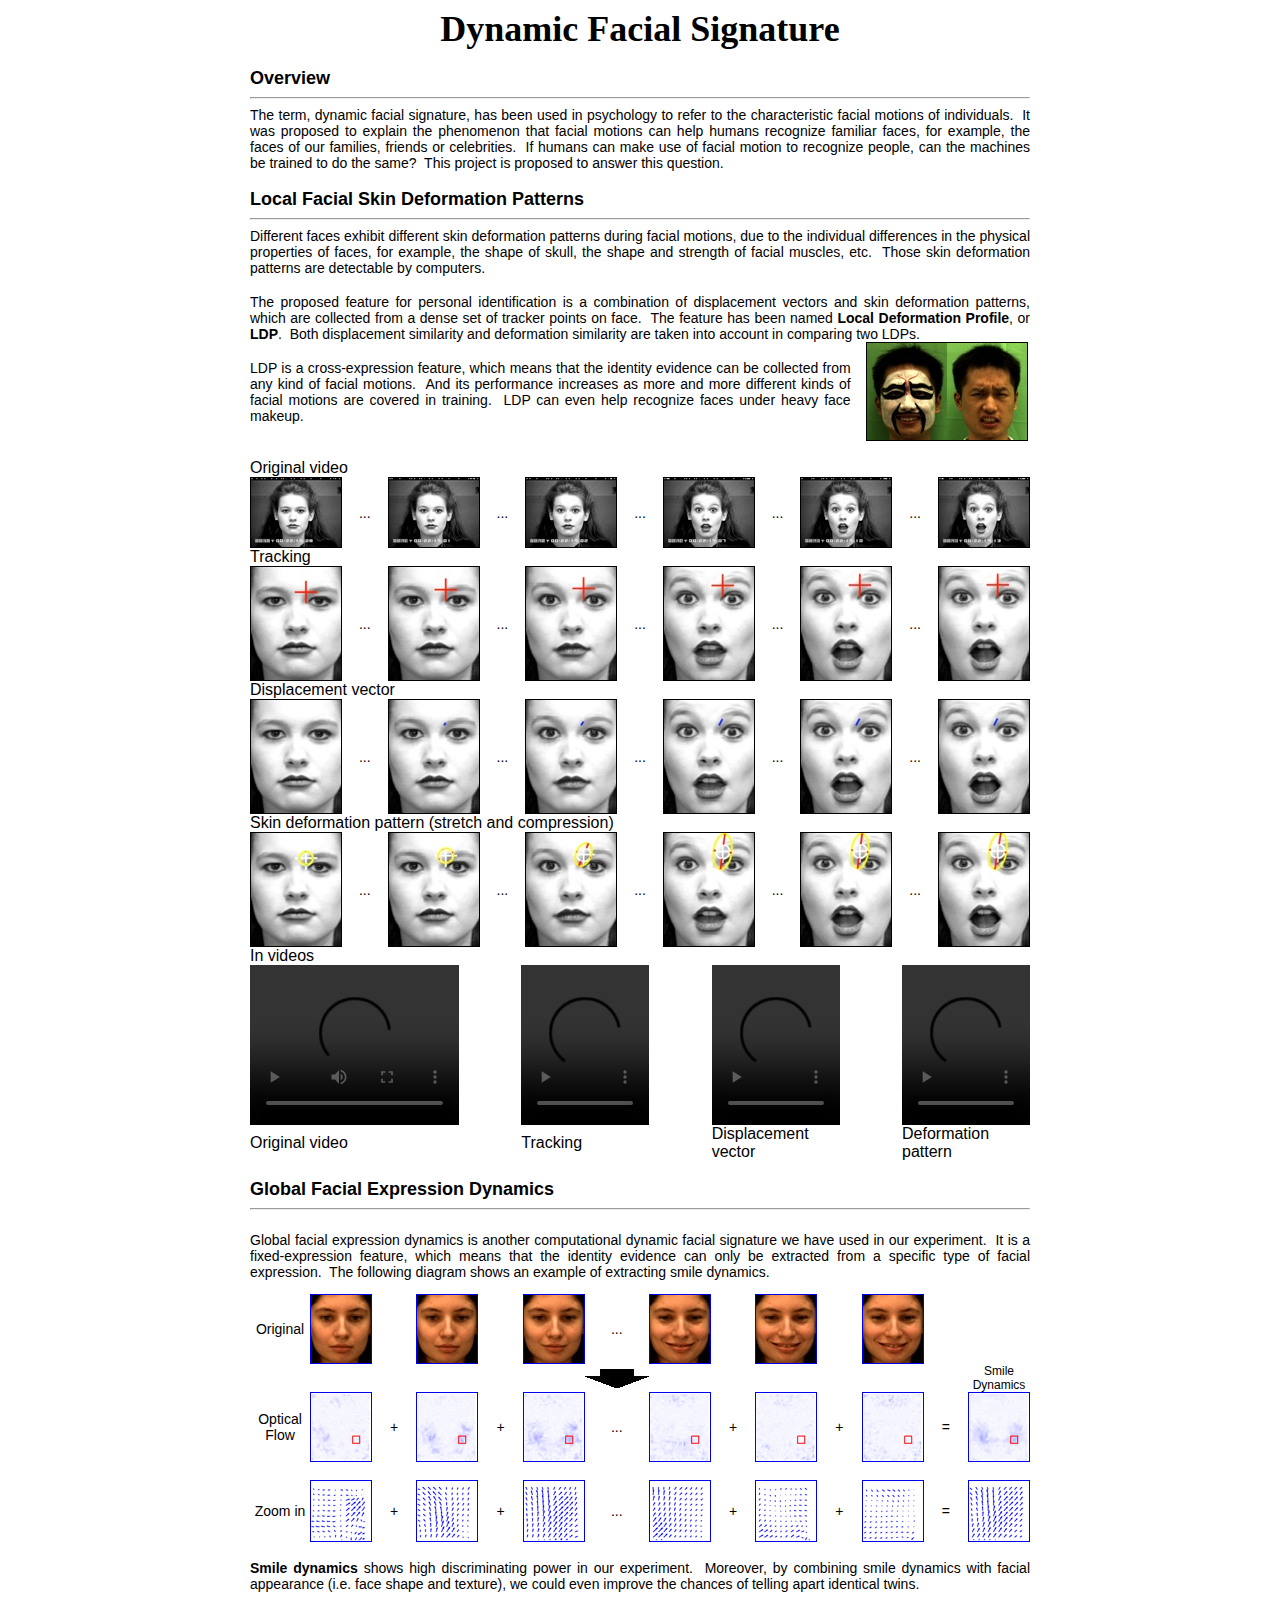
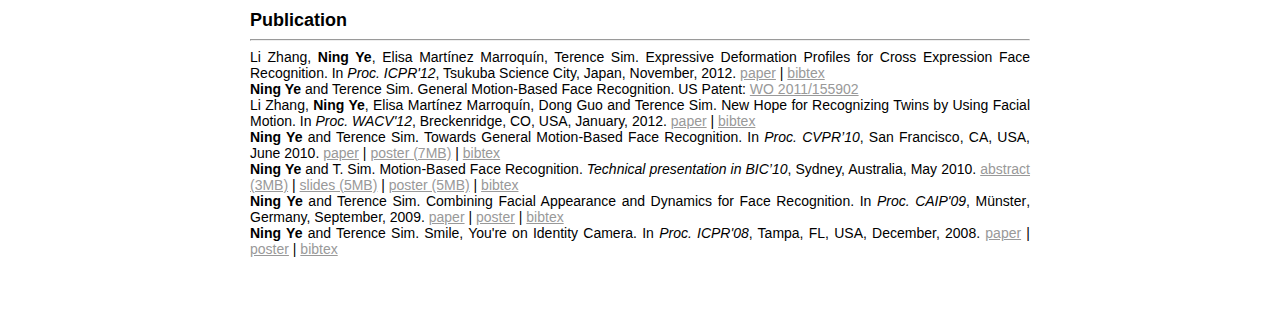
==== expression.html @ 5e7688e5 "add motion" ====
<!DOCTYPE html PUBLIC "-//W3C//DTD XHTML 1.0 Transitional//EN" "http://www.w3.org/TR/xhtml1/DTD/xhtml1-transitional.dtd">
<!-- saved from url=(0032)http://yening.net/dfs/index.html -->
<html xmlns="http://www.w3.org/1999/xhtml"><head><meta http-equiv="Content-Type" content="text/html; charset=UTF-8">

<title>Dynamic Facial Signature</title>
<style type="text/css">
<!--
.mytitle {
	font-family: Georgia, "Times New Roman", Times, serif;
	font-size: 36px;
	font-weight: bold;
}
.mysection {
	font-family: Verdana, Geneva, sans-serif;
	font-size: 18px;
	font-weight: bold;
}
.mycaption {
	font-family: Verdana, Geneva, sans-serif;
}
.mytext {
	font-family: Verdana, Geneva, sans-serif;
	font-size: 14px;
}
.mytext a {
	font-family: Verdana, Geneva, sans-serif;
	font-size: 14px;
	color: #999;
	text-decoration: underline;
}
.mycaption_small {
	font-family: Verdana, Geneva, sans-serif;
	font-size: 12px;
}
-->
</style>
<style id="style-1-cropbar-clipper">/* Copyright 2014 Evernote Corporation. All rights reserved. */
.en-markup-crop-options {
    top: 18px !important;
    left: 50% !important;
    margin-left: -100px !important;
    width: 200px !important;
    border: 2px rgba(255,255,255,.38) solid !important;
    border-radius: 4px !important;
}

.en-markup-crop-options div div:first-of-type {
    margin-left: 0px !important;
}
</style></head>

<body>
<table align="center" width="780" border="0" cellspacing="0" cellpadding="0">
  <tbody><tr>
    <td align="center" class="mytitle">Dynamic Facial Signature</td>
  </tr>
  <tr>
    <td>&nbsp;</td>
  </tr>
  <tr>
    <td class="mysection">Overview</td>
  </tr>
  <tr>
    <td><hr></td>
  </tr>
  <tr>
    <td class="mytext"><div align="justify">The term, dynamic facial signature, has been used in psychology to refer to the characteristic facial motions of individuals.&nbsp; It was proposed to explain the phenomenon that facial motions can help humans recognize familiar faces, for example, the faces of our families, friends or celebrities.&nbsp; If humans can make use of facial motion to recognize people, can the machines be trained to do the same?&nbsp; This project is proposed to answer this question.</div></td>
  </tr>
  <tr>
    <td>&nbsp;</td>
  </tr>
  <tr>
    <td class="mysection">Local Facial Skin Deformation Patterns</td>
  </tr>
  <tr>
    <td><hr></td>
  </tr>
  <tr>
    <td>
    
    </td>
  </tr>
  <tr>
    <td class="mytext"><div align="justify">Different faces exhibit different skin deformation patterns during facial motions, due to the individual differences in the physical properties of faces, for example, the shape of skull, the shape and strength of facial muscles, etc.&nbsp; Those skin deformation patterns are detectable by computers.<br>
    </div></td>
  </tr>
  <tr>
    <td>&nbsp;</td>
  </tr>
  <tr>
    <td class="mytext"><div align="justify">The proposed feature for personal identification is a combination of displacement vectors and skin deformation patterns, which are collected from a dense set of tracker points on face.&nbsp; The feature has been named <strong>Local Deformation Profile</strong>, or <strong>LDP</strong>.&nbsp; Both displacement similarity and deformation similarity are taken into account in comparing two LDPs.</div></td>
  </tr>
  <tr>
    <td><table width="100%" border="0" cellspacing="0" cellpadding="0">
      <tbody><tr>
        <td width="77%" class="mytext"><div align="justify">LDP is a <span class="style">cross-expression</span> feature, which means that the identity evidence can be collected from any kind of facial motions.&nbsp; And its performance increases as more and more different kinds of facial motions are covered in training.&nbsp; LDP can even help recognize faces under heavy face makeup.</div></td>
        <td width="2%">&nbsp;</td>
        <td width="21%"><img src="./Dynamic Facial Signature_files/ajay.jpg" width="160" height="97" border="1"></td>
      </tr>
    </tbody></table></td>
  </tr>
  <tr>
    <td>&nbsp;</td>
  </tr>
  
  <tr>
    <td class="mycaption">Original video</td>
  </tr>
  <tr>
    <td><table width="100%" border="0" cellspacing="0" cellpadding="0">
      <tbody><tr>
        <td width="90"><img src="./Dynamic Facial Signature_files/S074_002_00221828.jpg" width="90" height="69" border="1"></td>
        <td><div align="center" class="mytext">...</div></td>
        <td width="90"><img src="./Dynamic Facial Signature_files/S074_002_00221901.jpg" width="90" height="69" border="1"></td>
        <td><div align="center" class="mytext">...</div></td>
        <td width="90"><img src="./Dynamic Facial Signature_files/S074_002_00221902.jpg" width="90" height="69" border="1"></td>
        <td><div align="center" class="mytext">...</div></td>
        <td width="90"><img src="./Dynamic Facial Signature_files/S074_002_00221907.jpg" width="90" height="69" border="1"></td>
        <td><div align="center" class="mytext">...</div></td>
        <td width="90"><img src="./Dynamic Facial Signature_files/S074_002_00221910.jpg" width="90" height="69" border="1"></td>
        <td><div align="center" class="mytext">...</div></td>
        <td width="90"><img src="./Dynamic Facial Signature_files/S074_002_00221913.jpg" width="90" height="69" border="1"></td>
      </tr>
    </tbody></table></td>
  </tr>
  <tr>
    <td class="mycaption">Tracking</td>
  </tr>
  <tr>
    <td>
    <table width="100%" border="0" cellspacing="0" cellpadding="0">
      <tbody><tr>
        <td width="90"><img src="./Dynamic Facial Signature_files/f01.jpg" width="90" height="113" border="1"></td>
        <td><div align="center" class="mytext">...</div></td>
        <td width="90"><img src="./Dynamic Facial Signature_files/f04.jpg" width="90" height="113" border="1"></td>
        <td><div align="center" class="mytext">...</div></td>
        <td width="90"><img src="./Dynamic Facial Signature_files/f05.jpg" width="90" height="113" border="1"></td>
        <td><div align="center" class="mytext">...</div></td>
        <td width="90"><img src="./Dynamic Facial Signature_files/f10.jpg" width="90" height="113" border="1"></td>
        <td><div align="center" class="mytext">...</div></td>
        <td width="90"><img src="./Dynamic Facial Signature_files/f13.jpg" width="90" height="113" border="1"></td>
        <td><div align="center" class="mytext">...</div></td>
        <td width="90"><img src="./Dynamic Facial Signature_files/f15.jpg" width="90" height="113" border="1"></td>
      </tr>
    </tbody></table>
    </td>
  </tr>
  <tr>
    <td class="mycaption">Displacement vector</td>
  </tr>
  <tr>
    <td>
    <table width="100%" border="0" cellspacing="0" cellpadding="0">
      <tbody><tr>
        <td width="90"><img src="./Dynamic Facial Signature_files/s01.jpg" width="90" height="113" border="1"></td>
        <td><div align="center" class="mytext">...</div></td>
        <td width="90"><img src="./Dynamic Facial Signature_files/s04.jpg" width="90" height="113" border="1"></td>
        <td><div align="center" class="mytext">...</div></td>
        <td width="90"><img src="./Dynamic Facial Signature_files/s05.jpg" width="90" height="113" border="1"></td>
        <td><div align="center" class="mytext">...</div></td>
        <td width="90"><img src="./Dynamic Facial Signature_files/s10.jpg" width="90" height="113" border="1"></td>
        <td><div align="center" class="mytext">...</div></td>
        <td width="90"><img src="./Dynamic Facial Signature_files/s13.jpg" width="90" height="113" border="1"></td>
        <td><div align="center" class="mytext">...</div></td>
        <td width="90"><img src="./Dynamic Facial Signature_files/s15.jpg" width="90" height="113" border="1"></td>
      </tr>
    </tbody></table>
    </td>
  </tr>
  <tr>
    <td><span class="mycaption" style="padding-bottom: 0pt; padding-top: 0pt; ">Skin deformation pattern (stretch and compression)</span></td>
  </tr>
  <tr>
    <td>
    <table width="100%" border="0" cellspacing="0" cellpadding="0">
      <tbody><tr>
        <td width="90"><img src="./Dynamic Facial Signature_files/d01.jpg" width="90" height="113" border="1"></td>
        <td><div align="center" class="mytext">...</div></td>
        <td width="90"><img src="./Dynamic Facial Signature_files/d04.jpg" width="90" height="113" border="1"></td>
        <td><div align="center" class="mytext">...</div></td>
        <td width="90"><img src="./Dynamic Facial Signature_files/d05.jpg" width="90" height="113" border="1"></td>
        <td><div align="center" class="mytext">...</div></td>
        <td width="90"><img src="./Dynamic Facial Signature_files/d10.jpg" width="90" height="113" border="1"></td>
        <td><div align="center" class="mytext">...</div></td>
        <td width="90"><img src="./Dynamic Facial Signature_files/d13.jpg" width="90" height="113" border="1"></td>
        <td><div align="center" class="mytext">...</div></td>
        <td width="90"><img src="./Dynamic Facial Signature_files/d15.jpg" width="90" height="113" border="1"></td>
      </tr>
    </tbody></table>
    </td>
  </tr>
  <tr>
    <td><span class="mycaption" style="padding-bottom: 0pt; padding-top: 0pt; ">In videos</span></td>
  </tr>
  <tr>
    <td><table width="100%" border="0" cellspacing="0" cellpadding="0">
      <tbody><tr>
        <td width="209">
          <video width="209" height="160" controls="">
            <source src="videos/g01Computer.webm" type="video/webm">
            Your browser does not support the video tag.  Please use IE9+, Firefox, Opera, Chrome, or Safari.
          </video>
        </td>
        <td>&nbsp;</td>
        <td width="128">
          <video width="128" height="160" controls="">
            <source src="videos/f01Computer.webm" type="video/webm">
            Your browser does not support the video tag.  Please use IE9+, Firefox, Opera, Chrome, or Safari.
          </video>
        </td>
        <td>&nbsp;</td>
        <td width="128">
          <video width="128" height="160" controls="">
            <source src="videos/s01Computer.webm" type="video/webm">
            Your browser does not support the video tag.  Please use IE9+, Firefox, Opera, Chrome, or Safari.
          </video>
        </td>
        <td>&nbsp;</td>
        <td width="128">
          <video width="128" height="160" controls="">
            <source src="videos/d01Computer.webm" type="video/webm">
            Your browser does not support the video tag.  Please use IE9+, Firefox, Opera, Chrome, or Safari.
          </video>
        </td>
      </tr>
      <tr>
        <td class="mycaption">Original video</td>
        <td class="mycaption">&nbsp;</td>
        <td class="mycaption">Tracking</td>
        <td class="mycaption">&nbsp;</td>
        <td class="mycaption">Displacement<br>
          vector</td>
        <td class="mycaption">&nbsp;</td>
        <td class="mycaption">Deformation<br>
          pattern</td>
      </tr>
    </tbody></table></td>
  </tr>
  <tr>
    <td>&nbsp;</td>
  </tr>
  <tr>
    <td class="mysection">Global Facial Expression Dynamics</td>
  </tr>
  <tr>
    <td><hr></td>
  </tr>
  <tr>
    <td class="mytext"><div align="justify">
      <p>Global facial expression dynamics is another computational dynamic facial signature we have used in our experiment.&nbsp; It is a fixed-expression feature, which means that the identity evidence can only be extracted from a specific type of facial expression.&nbsp; The following diagram shows an example of extracting smile dynamics.    </p>
    </div></td>
  </tr>
  <tr>
    <td><table width="100%" border="0" cellspacing="0" cellpadding="0">
      <tbody><tr>
        <td class="mytext"><div align="center">Original</div></td>
        <td width="60"><a href="http://yening.net/dfs/images/001_f_smile_19_03_2008_15_24_23_500_0007_big.jpg"><img src="./Dynamic Facial Signature_files/001_f_smile_19_03_2008_15_24_23_500_0007.jpg" width="60" height="68" border="1"></a></td>
        <td>&nbsp;</td>
        <td width="60"><a href="http://yening.net/dfs/images/001_f_smile_19_03_2008_15_24_23_500_0009_big.jpg"><img src="./Dynamic Facial Signature_files/001_f_smile_19_03_2008_15_24_23_500_0009.jpg" width="60" height="68" border="1"></a></td>
        <td>&nbsp;</td>
        <td width="60"><a href="http://yening.net/dfs/images/001_f_smile_19_03_2008_15_24_23_500_0011_big.jpg"><img src="./Dynamic Facial Signature_files/001_f_smile_19_03_2008_15_24_23_500_0011.jpg" width="60" height="68" border="1"></a></td>
        <td><div align="center" class="mytext">...</div></td>
        <td width="60"><a href="http://yening.net/dfs/images/001_f_smile_19_03_2008_15_24_23_500_0022_big.jpg"><img src="./Dynamic Facial Signature_files/001_f_smile_19_03_2008_15_24_23_500_0022.jpg" width="60" height="68" border="1"></a></td>
        <td>&nbsp;</td>
        <td width="60"><a href="http://yening.net/dfs/images/001_f_smile_19_03_2008_15_24_23_500_0024_big.jpg"><img src="./Dynamic Facial Signature_files/001_f_smile_19_03_2008_15_24_23_500_0024.jpg" width="60" height="68" border="1"></a></td>
        <td>&nbsp;</td>
        <td width="60"><a href="http://yening.net/dfs/images/001_f_smile_19_03_2008_15_24_23_500_0026_big.jpg"><img src="./Dynamic Facial Signature_files/001_f_smile_19_03_2008_15_24_23_500_0026.jpg" width="60" height="68" border="1"></a></td>
        <td>&nbsp;</td>
        <td>&nbsp;</td>
      </tr>
      <tr>
        <td>&nbsp;</td>
        <td>&nbsp;</td>
        <td>&nbsp;</td>
        <td>&nbsp;</td>
        <td>&nbsp;</td>
        <td>&nbsp;</td>
        <td width="64"><img src="./Dynamic Facial Signature_files/downarrow.jpg" width="64" height="19"></td>
        <td>&nbsp;</td>
        <td>&nbsp;</td>
        <td>&nbsp;</td>
        <td>&nbsp;</td>
        <td>&nbsp;</td>
        <td>&nbsp;</td>
        <td width="60" class="mytext"><div align="center" class="mycaption_small">Smile Dynamics</div></td>
      </tr>
      <tr>
        <td width="60" class="mytext"><div align="center">Optical Flow</div></td>
        <td><a href="http://yening.net/dfs/images/F0007%20copy_1.png"><img src="./Dynamic Facial Signature_files/F0007 copy.png" width="60" height="68" border="1"></a></td>
        <td class="mytext"><div align="center">+</div></td>
        <td><a href="http://yening.net/dfs/images/F0009%20copy_1.png"><img src="./Dynamic Facial Signature_files/F0009 copy.png" width="60" height="68" border="1"></a></td>
        <td class="mytext"><div align="center">+</div></td>
        <td><a href="http://yening.net/dfs/images/F0011%20copy_1.png"><img src="./Dynamic Facial Signature_files/F0011 copy.png" width="60" height="68" border="1"></a></td>
        <td class="mytext"><div align="center">...</div></td>
        <td><a href="http://yening.net/dfs/images/F0022%20copy_1.png"><img src="./Dynamic Facial Signature_files/F0022 copy.png" width="60" height="68" border="1"></a></td>
        <td class="mytext"><div align="center">+</div></td>
        <td><a href="http://yening.net/dfs/images/F0024%20copy_1.png"><img src="./Dynamic Facial Signature_files/F0024 copy.png" width="60" height="68" border="1"></a></td>
        <td class="mytext"><div align="center">+</div></td>
        <td><a href="http://yening.net/dfs/images/F0026%20copy_1.png"><img src="./Dynamic Facial Signature_files/F0026 copy.png" width="60" height="68" border="1"></a></td>
        <td class="mytext"><div align="center">=</div></td>
        <td width="60"><a href="http://yening.net/dfs/images/fsum_1.png"><img src="./Dynamic Facial Signature_files/fsum.png" width="60" height="68" border="1"></a></td>
      </tr>
      <tr>
        <td>&nbsp;</td>
        <td>&nbsp;</td>
        <td>&nbsp;</td>
        <td>&nbsp;</td>
        <td>&nbsp;</td>
        <td>&nbsp;</td>
        <td>&nbsp;</td>
        <td>&nbsp;</td>
        <td>&nbsp;</td>
        <td>&nbsp;</td>
        <td>&nbsp;</td>
        <td>&nbsp;</td>
        <td>&nbsp;</td>
        <td>&nbsp;</td>
      </tr>
      <tr>
        <td class="mytext"><div align="center">Zoom in</div></td>
        <td><a href="http://yening.net/dfs/images/S0007%20copy_1.png"><img src="./Dynamic Facial Signature_files/S0007 copy.png" width="60" height="60" border="1"></a></td>
        <td class="mytext"><div align="center">+</div></td>
        <td><a href="http://yening.net/dfs/images/S0009%20copy_1.png"><img src="./Dynamic Facial Signature_files/S0009 copy.png" width="60" height="60" border="1"></a></td>
        <td class="mytext"><div align="center">+</div></td>
        <td><a href="http://yening.net/dfs/images/S0011%20copy_1.png"><img src="./Dynamic Facial Signature_files/S0011 copy.png" width="60" height="60" border="1"></a></td>
        <td class="mytext"><div align="center">...</div></td>
        <td><a href="http://yening.net/dfs/images/S0022%20copy_1.png"><img src="./Dynamic Facial Signature_files/S0022 copy.png" width="60" height="60" border="1"></a></td>
        <td class="mytext"><div align="center">+</div></td>
        <td><a href="http://yening.net/dfs/images/S0024%20copy_1.png"><img src="./Dynamic Facial Signature_files/S0024 copy.png" width="60" height="60" border="1"></a></td>
        <td class="mytext"><div align="center">+</div></td>
        <td><a href="http://yening.net/dfs/images/S0026%20copy_1.png"><img src="./Dynamic Facial Signature_files/S0026 copy.png" width="60" height="60" border="1"></a></td>
        <td class="mytext"><div align="center">=</div></td>
        <td><a href="http://yening.net/dfs/images/ssum_1.png"><img src="./Dynamic Facial Signature_files/ssum.png" width="60" height="60" border="1"></a></td>
      </tr>
      <tr>
        <td>&nbsp;</td>
        <td>&nbsp;</td>
        <td>&nbsp;</td>
        <td>&nbsp;</td>
        <td>&nbsp;</td>
        <td>&nbsp;</td>
        <td>&nbsp;</td>
        <td>&nbsp;</td>
        <td>&nbsp;</td>
        <td>&nbsp;</td>
        <td>&nbsp;</td>
        <td>&nbsp;</td>
        <td>&nbsp;</td>
        <td>&nbsp;</td>
      </tr>
    </tbody></table></td>
  </tr>
  <tr>
    <td class="mytext"><div align="justify"><strong>Smile dynamics</strong> shows high discriminating power in our experiment.&nbsp; Moreover, by combining smile dynamics with facial appearance (i.e. face shape and texture), we could even improve the chances of telling apart identical twins.</div></td>
  </tr>
  <tr>
    <td>&nbsp;</td>
  </tr>
  <tr>
    <td class="mysection">Publication</td>
  </tr>
  <tr>
    <td><hr></td>
  </tr>
  <tr>
    <td class="mytext"><div align="justify">Li Zhang, <strong>Ning Ye</strong>, <span lang="es" xml:lang="es">Elisa Martínez Marroquín</span>, Terence Sim. Expressive Deformation Profiles for Cross Expression Face Recognition. In <em>Proc. ICPR'12</em>, Tsukuba Science City, Japan, November, 2012. <a href="http://yening.net/dfs/docs/smile_icpr2012.pdf">paper</a> | <a href="http://yening.net/dfs/docs/ICPR.2012.txt">bibtex</a></div></td>
  </tr>
  <tr>
    <td class="mytext"><strong>Ning Ye</strong> and Terence Sim. General Motion-Based Face Recognition. US Patent: <a href="http://patentscope.wipo.int/search/en/detail.jsf?docId=WO2011155902&amp;recNum=24&amp;docAn=SG2011000208&amp;queryString=pa/university&amp;maxRec=69609" target="_blank">WO 2011/155902</a></td>
  </tr>
  <tr>
    <td class="mytext"><div align="justify">Li Zhang, <strong>Ning Ye</strong>, <span lang="es" xml:lang="es">Elisa Martínez Marroquín</span>, Dong Guo and Terence Sim. New Hope for Recognizing Twins by Using Facial Motion. In <em>Proc. WACV'12</em>, Breckenridge, CO, USA, January, 2012. <a href="http://yening.net/dfs/docs/smile_wacv2012.pdf">paper</a> | <a href="http://yening.net/dfs/docs/WACV.2012.txt">bibtex</a></div></td>
  </tr>
  <tr>
    <td class="mytext"><div align="justify"><strong>Ning Ye</strong> and Terence Sim. Towards General Motion-Based Face Recognition. In <em>Proc. CVPR’10</em>, San Francisco, CA, USA, June 2010.  <a href="http://yening.net/dfs/docs/smile_cvpr2010.pdf">paper</a> | <a href="http://yening.net/dfs/docs/smile_cvpr2010_poster.pdf">poster (7MB)</a> | <a href="http://yening.net/dfs/docs/CVPR.2010.txt">bibtex</a></div></td>
  </tr>
  <tr>
    <td class="mytext"><div align="justify"><strong>Ning Ye</strong> and T. Sim. Motion-Based Face Recognition.<em> Technical presentation in BIC’10</em>, Sydney, Australia, May 2010.   <a href="http://yening.net/dfs/docs/smile_bic_sig.pdf">abstract (3MB)</a> | <a href="http://yening.net/dfs/docs/smile_bic_slides.pdf">slides (5MB)</a> | <a href="http://yening.net/dfs/docs/smile_bic_poster.pdf">poster (5MB)</a> | <a href="http://yening.net/dfs/docs/BIC.2010.05.txt">bibtex</a></div></td>
  </tr>
  <tr>
    <td class="mytext"><div align="justify"><strong>Ning Ye</strong> and Terence Sim. Combining Facial Appearance and Dynamics for Face Recognition. In<em> Proc. CAIP'09</em>, <span lang="de" xml:lang="de">Münster</span>, Germany, September, 2009.  <a href="http://yening.net/dfs/docs/smile_caip2009.pdf">paper</a> | <a href="http://yening.net/dfs/docs/smile_caip2009_poster.pdf">poster</a> | <a href="http://yening.net/dfs/docs/CAIP.978-3-642-03767-2_16.txt">bibtex</a></div></td>
  </tr>
  <tr>
    <td class="mytext"><div align="justify"><strong>Ning Ye</strong> and Terence Sim. Smile, You're on Identity Camera. In <em>Proc. ICPR'08</em>, Tampa, FL, USA, December, 2008.   <a href="http://yening.net/dfs/docs/smile_icpr2008.pdf">paper</a> | <a href="http://yening.net/dfs/docs/smile_icpr2008_poster.pdf">poster</a> | <a href="http://yening.net/dfs/docs/ICPR.2008.4761850.txt">bibtex</a></div></td>
  </tr>
  <tr>
    <td class="mytext">&nbsp;</td>
  </tr>
  <tr>
    <td class="mytext">&nbsp;</td>
  </tr>
  <tr>
    <td class="mytext">&nbsp;</td>
  </tr>
</tbody></table>


</body></html>
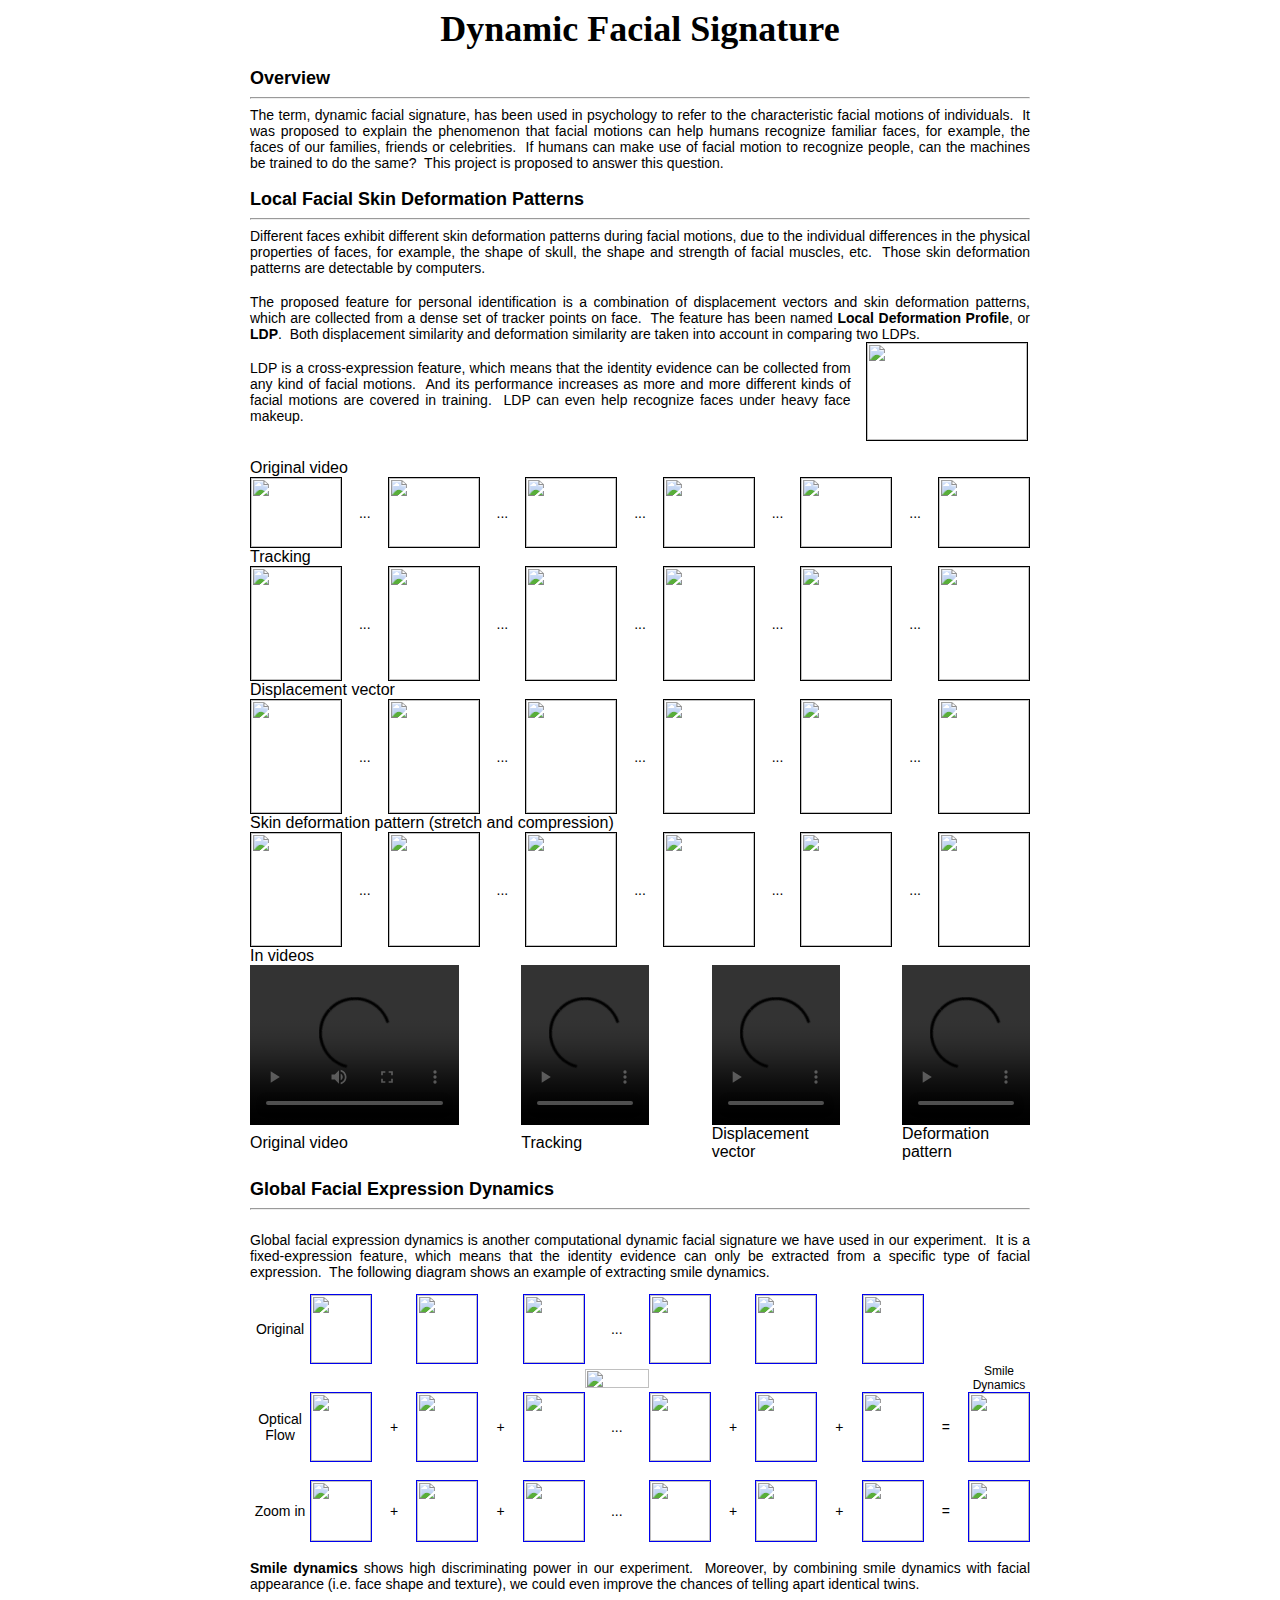
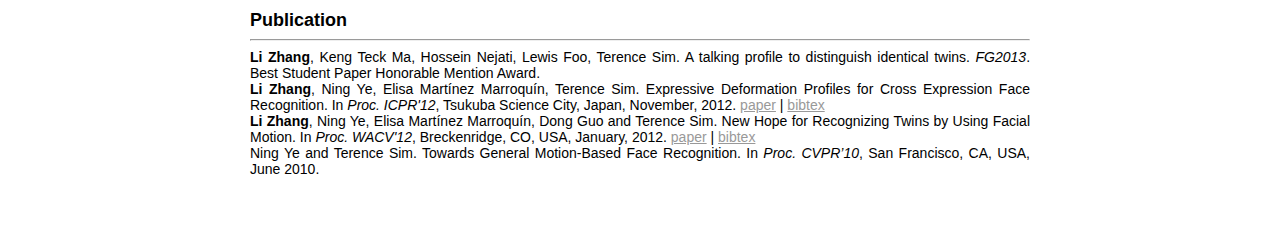
==== commit 7d7bb9b6: "CHAGNE CONTENT OF PUB" ====
--- a/expression.html
+++ b/expression.html
@@ -95,7 +95,7 @@
       <tbody><tr>
         <td width="77%" class="mytext"><div align="justify">LDP is a <span class="style">cross-expression</span> feature, which means that the identity evidence can be collected from any kind of facial motions.&nbsp; And its performance increases as more and more different kinds of facial motions are covered in training.&nbsp; LDP can even help recognize faces under heavy face makeup.</div></td>
         <td width="2%">&nbsp;</td>
-        <td width="21%"><img src="./Dynamic Facial Signature_files/ajay.jpg" width="160" height="97" border="1"></td>
+        <td width="21%"><img src="zhangli_nus.github.io_files/Dynamic Facial Signature_files/ajay.jpg" width="160" height="97" border="1"></td>
       </tr>
     </tbody></table></td>
   </tr>
@@ -109,17 +109,17 @@
   <tr>
     <td><table width="100%" border="0" cellspacing="0" cellpadding="0">
       <tbody><tr>
-        <td width="90"><img src="./Dynamic Facial Signature_files/S074_002_00221828.jpg" width="90" height="69" border="1"></td>
-        <td><div align="center" class="mytext">...</div></td>
-        <td width="90"><img src="./Dynamic Facial Signature_files/S074_002_00221901.jpg" width="90" height="69" border="1"></td>
-        <td><div align="center" class="mytext">...</div></td>
-        <td width="90"><img src="./Dynamic Facial Signature_files/S074_002_00221902.jpg" width="90" height="69" border="1"></td>
-        <td><div align="center" class="mytext">...</div></td>
-        <td width="90"><img src="./Dynamic Facial Signature_files/S074_002_00221907.jpg" width="90" height="69" border="1"></td>
-        <td><div align="center" class="mytext">...</div></td>
-        <td width="90"><img src="./Dynamic Facial Signature_files/S074_002_00221910.jpg" width="90" height="69" border="1"></td>
-        <td><div align="center" class="mytext">...</div></td>
-        <td width="90"><img src="./Dynamic Facial Signature_files/S074_002_00221913.jpg" width="90" height="69" border="1"></td>
+        <td width="90"><img src="zhangli_nus.github.io_files/Dynamic Facial Signature_files/S074_002_00221828.jpg" width="90" height="69" border="1"></td>
+        <td><div align="center" class="mytext">...</div></td>
+        <td width="90"><img src="zhangli_nus.github.io_files/Dynamic Facial Signature_files/S074_002_00221901.jpg" width="90" height="69" border="1"></td>
+        <td><div align="center" class="mytext">...</div></td>
+        <td width="90"><img src="zhangli_nus.github.io_files/Dynamic Facial Signature_files/S074_002_00221902.jpg" width="90" height="69" border="1"></td>
+        <td><div align="center" class="mytext">...</div></td>
+        <td width="90"><img src="zhangli_nus.github.io_files/Dynamic Facial Signature_files/S074_002_00221907.jpg" width="90" height="69" border="1"></td>
+        <td><div align="center" class="mytext">...</div></td>
+        <td width="90"><img src="zhangli_nus.github.io_files/Dynamic Facial Signature_files/S074_002_00221910.jpg" width="90" height="69" border="1"></td>
+        <td><div align="center" class="mytext">...</div></td>
+        <td width="90"><img src="zhangli_nus.github.io_files/Dynamic Facial Signature_files/S074_002_00221913.jpg" width="90" height="69" border="1"></td>
       </tr>
     </tbody></table></td>
   </tr>
@@ -130,17 +130,17 @@
     <td>
     <table width="100%" border="0" cellspacing="0" cellpadding="0">
       <tbody><tr>
-        <td width="90"><img src="./Dynamic Facial Signature_files/f01.jpg" width="90" height="113" border="1"></td>
-        <td><div align="center" class="mytext">...</div></td>
-        <td width="90"><img src="./Dynamic Facial Signature_files/f04.jpg" width="90" height="113" border="1"></td>
-        <td><div align="center" class="mytext">...</div></td>
-        <td width="90"><img src="./Dynamic Facial Signature_files/f05.jpg" width="90" height="113" border="1"></td>
-        <td><div align="center" class="mytext">...</div></td>
-        <td width="90"><img src="./Dynamic Facial Signature_files/f10.jpg" width="90" height="113" border="1"></td>
-        <td><div align="center" class="mytext">...</div></td>
-        <td width="90"><img src="./Dynamic Facial Signature_files/f13.jpg" width="90" height="113" border="1"></td>
-        <td><div align="center" class="mytext">...</div></td>
-        <td width="90"><img src="./Dynamic Facial Signature_files/f15.jpg" width="90" height="113" border="1"></td>
+        <td width="90"><img src="zhangli_nus.github.io_files/Dynamic Facial Signature_files/f01.jpg" width="90" height="113" border="1"></td>
+        <td><div align="center" class="mytext">...</div></td>
+        <td width="90"><img src="zhangli_nus.github.io_files/Dynamic Facial Signature_files/f04.jpg" width="90" height="113" border="1"></td>
+        <td><div align="center" class="mytext">...</div></td>
+        <td width="90"><img src="zhangli_nus.github.io_files/Dynamic Facial Signature_files/f05.jpg" width="90" height="113" border="1"></td>
+        <td><div align="center" class="mytext">...</div></td>
+        <td width="90"><img src="zhangli_nus.github.io_files/Dynamic Facial Signature_files/f10.jpg" width="90" height="113" border="1"></td>
+        <td><div align="center" class="mytext">...</div></td>
+        <td width="90"><img src="zhangli_nus.github.io_files/Dynamic Facial Signature_files/f13.jpg" width="90" height="113" border="1"></td>
+        <td><div align="center" class="mytext">...</div></td>
+        <td width="90"><img src="zhangli_nus.github.io_files/Dynamic Facial Signature_files/f15.jpg" width="90" height="113" border="1"></td>
       </tr>
     </tbody></table>
     </td>
@@ -152,17 +152,17 @@
     <td>
     <table width="100%" border="0" cellspacing="0" cellpadding="0">
       <tbody><tr>
-        <td width="90"><img src="./Dynamic Facial Signature_files/s01.jpg" width="90" height="113" border="1"></td>
-        <td><div align="center" class="mytext">...</div></td>
-        <td width="90"><img src="./Dynamic Facial Signature_files/s04.jpg" width="90" height="113" border="1"></td>
-        <td><div align="center" class="mytext">...</div></td>
-        <td width="90"><img src="./Dynamic Facial Signature_files/s05.jpg" width="90" height="113" border="1"></td>
-        <td><div align="center" class="mytext">...</div></td>
-        <td width="90"><img src="./Dynamic Facial Signature_files/s10.jpg" width="90" height="113" border="1"></td>
-        <td><div align="center" class="mytext">...</div></td>
-        <td width="90"><img src="./Dynamic Facial Signature_files/s13.jpg" width="90" height="113" border="1"></td>
-        <td><div align="center" class="mytext">...</div></td>
-        <td width="90"><img src="./Dynamic Facial Signature_files/s15.jpg" width="90" height="113" border="1"></td>
+        <td width="90"><img src="zhangli_nus.github.io_files/Dynamic Facial Signature_files/s01.jpg" width="90" height="113" border="1"></td>
+        <td><div align="center" class="mytext">...</div></td>
+        <td width="90"><img src="zhangli_nus.github.io_files/Dynamic Facial Signature_files/s04.jpg" width="90" height="113" border="1"></td>
+        <td><div align="center" class="mytext">...</div></td>
+        <td width="90"><img src="zhangli_nus.github.io_files/Dynamic Facial Signature_files/s05.jpg" width="90" height="113" border="1"></td>
+        <td><div align="center" class="mytext">...</div></td>
+        <td width="90"><img src="zhangli_nus.github.io_files/Dynamic Facial Signature_files/s10.jpg" width="90" height="113" border="1"></td>
+        <td><div align="center" class="mytext">...</div></td>
+        <td width="90"><img src="zhangli_nus.github.io_files/Dynamic Facial Signature_files/s13.jpg" width="90" height="113" border="1"></td>
+        <td><div align="center" class="mytext">...</div></td>
+        <td width="90"><img src="zhangli_nus.github.io_files/Dynamic Facial Signature_files/s15.jpg" width="90" height="113" border="1"></td>
       </tr>
     </tbody></table>
     </td>
@@ -174,17 +174,17 @@
     <td>
     <table width="100%" border="0" cellspacing="0" cellpadding="0">
       <tbody><tr>
-        <td width="90"><img src="./Dynamic Facial Signature_files/d01.jpg" width="90" height="113" border="1"></td>
-        <td><div align="center" class="mytext">...</div></td>
-        <td width="90"><img src="./Dynamic Facial Signature_files/d04.jpg" width="90" height="113" border="1"></td>
-        <td><div align="center" class="mytext">...</div></td>
-        <td width="90"><img src="./Dynamic Facial Signature_files/d05.jpg" width="90" height="113" border="1"></td>
-        <td><div align="center" class="mytext">...</div></td>
-        <td width="90"><img src="./Dynamic Facial Signature_files/d10.jpg" width="90" height="113" border="1"></td>
-        <td><div align="center" class="mytext">...</div></td>
-        <td width="90"><img src="./Dynamic Facial Signature_files/d13.jpg" width="90" height="113" border="1"></td>
-        <td><div align="center" class="mytext">...</div></td>
-        <td width="90"><img src="./Dynamic Facial Signature_files/d15.jpg" width="90" height="113" border="1"></td>
+        <td width="90"><img src="zhangli_nus.github.io_files/Dynamic Facial Signature_files/d01.jpg" width="90" height="113" border="1"></td>
+        <td><div align="center" class="mytext">...</div></td>
+        <td width="90"><img src="zhangli_nus.github.io_files/Dynamic Facial Signature_files/d04.jpg" width="90" height="113" border="1"></td>
+        <td><div align="center" class="mytext">...</div></td>
+        <td width="90"><img src="zhangli_nus.github.io_files/Dynamic Facial Signature_files/d05.jpg" width="90" height="113" border="1"></td>
+        <td><div align="center" class="mytext">...</div></td>
+        <td width="90"><img src="zhangli_nus.github.io_files/Dynamic Facial Signature_files/d10.jpg" width="90" height="113" border="1"></td>
+        <td><div align="center" class="mytext">...</div></td>
+        <td width="90"><img src="zhangli_nus.github.io_files/Dynamic Facial Signature_files/d13.jpg" width="90" height="113" border="1"></td>
+        <td><div align="center" class="mytext">...</div></td>
+        <td width="90"><img src="zhangli_nus.github.io_files/Dynamic Facial Signature_files/d15.jpg" width="90" height="113" border="1"></td>
       </tr>
     </tbody></table>
     </td>
@@ -254,28 +254,28 @@
     <td><table width="100%" border="0" cellspacing="0" cellpadding="0">
       <tbody><tr>
         <td class="mytext"><div align="center">Original</div></td>
-        <td width="60"><a href="http://yening.net/dfs/images/001_f_smile_19_03_2008_15_24_23_500_0007_big.jpg"><img src="./Dynamic Facial Signature_files/001_f_smile_19_03_2008_15_24_23_500_0007.jpg" width="60" height="68" border="1"></a></td>
-        <td>&nbsp;</td>
-        <td width="60"><a href="http://yening.net/dfs/images/001_f_smile_19_03_2008_15_24_23_500_0009_big.jpg"><img src="./Dynamic Facial Signature_files/001_f_smile_19_03_2008_15_24_23_500_0009.jpg" width="60" height="68" border="1"></a></td>
-        <td>&nbsp;</td>
-        <td width="60"><a href="http://yening.net/dfs/images/001_f_smile_19_03_2008_15_24_23_500_0011_big.jpg"><img src="./Dynamic Facial Signature_files/001_f_smile_19_03_2008_15_24_23_500_0011.jpg" width="60" height="68" border="1"></a></td>
-        <td><div align="center" class="mytext">...</div></td>
-        <td width="60"><a href="http://yening.net/dfs/images/001_f_smile_19_03_2008_15_24_23_500_0022_big.jpg"><img src="./Dynamic Facial Signature_files/001_f_smile_19_03_2008_15_24_23_500_0022.jpg" width="60" height="68" border="1"></a></td>
-        <td>&nbsp;</td>
-        <td width="60"><a href="http://yening.net/dfs/images/001_f_smile_19_03_2008_15_24_23_500_0024_big.jpg"><img src="./Dynamic Facial Signature_files/001_f_smile_19_03_2008_15_24_23_500_0024.jpg" width="60" height="68" border="1"></a></td>
-        <td>&nbsp;</td>
-        <td width="60"><a href="http://yening.net/dfs/images/001_f_smile_19_03_2008_15_24_23_500_0026_big.jpg"><img src="./Dynamic Facial Signature_files/001_f_smile_19_03_2008_15_24_23_500_0026.jpg" width="60" height="68" border="1"></a></td>
-        <td>&nbsp;</td>
-        <td>&nbsp;</td>
-      </tr>
-      <tr>
-        <td>&nbsp;</td>
-        <td>&nbsp;</td>
-        <td>&nbsp;</td>
-        <td>&nbsp;</td>
-        <td>&nbsp;</td>
-        <td>&nbsp;</td>
-        <td width="64"><img src="./Dynamic Facial Signature_files/downarrow.jpg" width="64" height="19"></td>
+        <td width="60"><a href="http://yening.net/dfs/images/001_f_smile_19_03_2008_15_24_23_500_0007_big.jpg"><img src="zhangli_nus.github.io_files/Dynamic Facial Signature_files/001_f_smile_19_03_2008_15_24_23_500_0007.jpg" width="60" height="68" border="1"></a></td>
+        <td>&nbsp;</td>
+        <td width="60"><a href="http://yening.net/dfs/images/001_f_smile_19_03_2008_15_24_23_500_0009_big.jpg"><img src="zhangli_nus.github.io_files/Dynamic Facial Signature_files/001_f_smile_19_03_2008_15_24_23_500_0009.jpg" width="60" height="68" border="1"></a></td>
+        <td>&nbsp;</td>
+        <td width="60"><a href="http://yening.net/dfs/images/001_f_smile_19_03_2008_15_24_23_500_0011_big.jpg"><img src="zhangli_nus.github.io_files/Dynamic Facial Signature_files/001_f_smile_19_03_2008_15_24_23_500_0011.jpg" width="60" height="68" border="1"></a></td>
+        <td><div align="center" class="mytext">...</div></td>
+        <td width="60"><a href="http://yening.net/dfs/images/001_f_smile_19_03_2008_15_24_23_500_0022_big.jpg"><img src="zhangli_nus.github.io_files/Dynamic Facial Signature_files/001_f_smile_19_03_2008_15_24_23_500_0022.jpg" width="60" height="68" border="1"></a></td>
+        <td>&nbsp;</td>
+        <td width="60"><a href="http://yening.net/dfs/images/001_f_smile_19_03_2008_15_24_23_500_0024_big.jpg"><img src="zhangli_nus.github.io_files/Dynamic Facial Signature_files/001_f_smile_19_03_2008_15_24_23_500_0024.jpg" width="60" height="68" border="1"></a></td>
+        <td>&nbsp;</td>
+        <td width="60"><a href="http://yening.net/dfs/images/001_f_smile_19_03_2008_15_24_23_500_0026_big.jpg"><img src="zhangli_nus.github.io_files/Dynamic Facial Signature_files/001_f_smile_19_03_2008_15_24_23_500_0026.jpg" width="60" height="68" border="1"></a></td>
+        <td>&nbsp;</td>
+        <td>&nbsp;</td>
+      </tr>
+      <tr>
+        <td>&nbsp;</td>
+        <td>&nbsp;</td>
+        <td>&nbsp;</td>
+        <td>&nbsp;</td>
+        <td>&nbsp;</td>
+        <td>&nbsp;</td>
+        <td width="64"><img src="zhangli_nus.github.io_files/Dynamic Facial Signature_files/downarrow.jpg" width="64" height="19"></td>
         <td>&nbsp;</td>
         <td>&nbsp;</td>
         <td>&nbsp;</td>
@@ -286,19 +286,19 @@
       </tr>
       <tr>
         <td width="60" class="mytext"><div align="center">Optical Flow</div></td>
-        <td><a href="http://yening.net/dfs/images/F0007%20copy_1.png"><img src="./Dynamic Facial Signature_files/F0007 copy.png" width="60" height="68" border="1"></a></td>
-        <td class="mytext"><div align="center">+</div></td>
-        <td><a href="http://yening.net/dfs/images/F0009%20copy_1.png"><img src="./Dynamic Facial Signature_files/F0009 copy.png" width="60" height="68" border="1"></a></td>
-        <td class="mytext"><div align="center">+</div></td>
-        <td><a href="http://yening.net/dfs/images/F0011%20copy_1.png"><img src="./Dynamic Facial Signature_files/F0011 copy.png" width="60" height="68" border="1"></a></td>
+        <td><a href="http://yening.net/dfs/images/F0007%20copy_1.png"><img src="zhangli_nus.github.io_files/Dynamic Facial Signature_files/F0007 copy.png" width="60" height="68" border="1"></a></td>
+        <td class="mytext"><div align="center">+</div></td>
+        <td><a href="http://yening.net/dfs/images/F0009%20copy_1.png"><img src="zhangli_nus.github.io_files/Dynamic Facial Signature_files/F0009 copy.png" width="60" height="68" border="1"></a></td>
+        <td class="mytext"><div align="center">+</div></td>
+        <td><a href="http://yening.net/dfs/images/F0011%20copy_1.png"><img src="zhangli_nus.github.io_files/Dynamic Facial Signature_files/F0011 copy.png" width="60" height="68" border="1"></a></td>
         <td class="mytext"><div align="center">...</div></td>
-        <td><a href="http://yening.net/dfs/images/F0022%20copy_1.png"><img src="./Dynamic Facial Signature_files/F0022 copy.png" width="60" height="68" border="1"></a></td>
-        <td class="mytext"><div align="center">+</div></td>
-        <td><a href="http://yening.net/dfs/images/F0024%20copy_1.png"><img src="./Dynamic Facial Signature_files/F0024 copy.png" width="60" height="68" border="1"></a></td>
-        <td class="mytext"><div align="center">+</div></td>
-        <td><a href="http://yening.net/dfs/images/F0026%20copy_1.png"><img src="./Dynamic Facial Signature_files/F0026 copy.png" width="60" height="68" border="1"></a></td>
+        <td><a href="http://yening.net/dfs/images/F0022%20copy_1.png"><img src="zhangli_nus.github.io_files/Dynamic Facial Signature_files/F0022 copy.png" width="60" height="68" border="1"></a></td>
+        <td class="mytext"><div align="center">+</div></td>
+        <td><a href="http://yening.net/dfs/images/F0024%20copy_1.png"><img src="zhangli_nus.github.io_files/Dynamic Facial Signature_files/F0024 copy.png" width="60" height="68" border="1"></a></td>
+        <td class="mytext"><div align="center">+</div></td>
+        <td><a href="http://yening.net/dfs/images/F0026%20copy_1.png"><img src="zhangli_nus.github.io_files/Dynamic Facial Signature_files/F0026 copy.png" width="60" height="68" border="1"></a></td>
         <td class="mytext"><div align="center">=</div></td>
-        <td width="60"><a href="http://yening.net/dfs/images/fsum_1.png"><img src="./Dynamic Facial Signature_files/fsum.png" width="60" height="68" border="1"></a></td>
+        <td width="60"><a href="http://yening.net/dfs/images/fsum_1.png"><img src="zhangli_nus.github.io_files/Dynamic Facial Signature_files/fsum.png" width="60" height="68" border="1"></a></td>
       </tr>
       <tr>
         <td>&nbsp;</td>
@@ -318,19 +318,19 @@
       </tr>
       <tr>
         <td class="mytext"><div align="center">Zoom in</div></td>
-        <td><a href="http://yening.net/dfs/images/S0007%20copy_1.png"><img src="./Dynamic Facial Signature_files/S0007 copy.png" width="60" height="60" border="1"></a></td>
-        <td class="mytext"><div align="center">+</div></td>
-        <td><a href="http://yening.net/dfs/images/S0009%20copy_1.png"><img src="./Dynamic Facial Signature_files/S0009 copy.png" width="60" height="60" border="1"></a></td>
-        <td class="mytext"><div align="center">+</div></td>
-        <td><a href="http://yening.net/dfs/images/S0011%20copy_1.png"><img src="./Dynamic Facial Signature_files/S0011 copy.png" width="60" height="60" border="1"></a></td>
+        <td><a href="http://yening.net/dfs/images/S0007%20copy_1.png"><img src="zhangli_nus.github.io_files/Dynamic Facial Signature_files/S0007 copy.png" width="60" height="60" border="1"></a></td>
+        <td class="mytext"><div align="center">+</div></td>
+        <td><a href="http://yening.net/dfs/images/S0009%20copy_1.png"><img src="zhangli_nus.github.io_files/Dynamic Facial Signature_files/S0009 copy.png" width="60" height="60" border="1"></a></td>
+        <td class="mytext"><div align="center">+</div></td>
+        <td><a href="http://yening.net/dfs/images/S0011%20copy_1.png"><img src="zhangli_nus.github.io_files/Dynamic Facial Signature_files/S0011 copy.png" width="60" height="60" border="1"></a></td>
         <td class="mytext"><div align="center">...</div></td>
-        <td><a href="http://yening.net/dfs/images/S0022%20copy_1.png"><img src="./Dynamic Facial Signature_files/S0022 copy.png" width="60" height="60" border="1"></a></td>
-        <td class="mytext"><div align="center">+</div></td>
-        <td><a href="http://yening.net/dfs/images/S0024%20copy_1.png"><img src="./Dynamic Facial Signature_files/S0024 copy.png" width="60" height="60" border="1"></a></td>
-        <td class="mytext"><div align="center">+</div></td>
-        <td><a href="http://yening.net/dfs/images/S0026%20copy_1.png"><img src="./Dynamic Facial Signature_files/S0026 copy.png" width="60" height="60" border="1"></a></td>
+        <td><a href="http://yening.net/dfs/images/S0022%20copy_1.png"><img src="zhangli_nus.github.io_files/Dynamic Facial Signature_files/S0022 copy.png" width="60" height="60" border="1"></a></td>
+        <td class="mytext"><div align="center">+</div></td>
+        <td><a href="http://yening.net/dfs/images/S0024%20copy_1.png"><img src="zhangli_nus.github.io_files/Dynamic Facial Signature_files/S0024 copy.png" width="60" height="60" border="1"></a></td>
+        <td class="mytext"><div align="center">+</div></td>
+        <td><a href="http://yening.net/dfs/images/S0026%20copy_1.png"><img src="zhangli_nus.github.io_files/Dynamic Facial Signature_files/S0026 copy.png" width="60" height="60" border="1"></a></td>
         <td class="mytext"><div align="center">=</div></td>
-        <td><a href="http://yening.net/dfs/images/ssum_1.png"><img src="./Dynamic Facial Signature_files/ssum.png" width="60" height="60" border="1"></a></td>
+        <td><a href="http://yening.net/dfs/images/ssum_1.png"><img src="zhangli_nus.github.io_files/Dynamic Facial Signature_files/ssum.png" width="60" height="60" border="1"></a></td>
       </tr>
       <tr>
         <td>&nbsp;</td>
@@ -363,26 +363,26 @@
     <td><hr></td>
   </tr>
   <tr>
-    <td class="mytext"><div align="justify">Li Zhang, <strong>Ning Ye</strong>, <span lang="es" xml:lang="es">Elisa Martínez Marroquín</span>, Terence Sim. Expressive Deformation Profiles for Cross Expression Face Recognition. In <em>Proc. ICPR'12</em>, Tsukuba Science City, Japan, November, 2012. <a href="http://yening.net/dfs/docs/smile_icpr2012.pdf">paper</a> | <a href="http://yening.net/dfs/docs/ICPR.2012.txt">bibtex</a></div></td>
-  </tr>
-  <tr>
-    <td class="mytext"><strong>Ning Ye</strong> and Terence Sim. General Motion-Based Face Recognition. US Patent: <a href="http://patentscope.wipo.int/search/en/detail.jsf?docId=WO2011155902&amp;recNum=24&amp;docAn=SG2011000208&amp;queryString=pa/university&amp;maxRec=69609" target="_blank">WO 2011/155902</a></td>
-  </tr>
-  <tr>
-    <td class="mytext"><div align="justify">Li Zhang, <strong>Ning Ye</strong>, <span lang="es" xml:lang="es">Elisa Martínez Marroquín</span>, Dong Guo and Terence Sim. New Hope for Recognizing Twins by Using Facial Motion. In <em>Proc. WACV'12</em>, Breckenridge, CO, USA, January, 2012. <a href="http://yening.net/dfs/docs/smile_wacv2012.pdf">paper</a> | <a href="http://yening.net/dfs/docs/WACV.2012.txt">bibtex</a></div></td>
-  </tr>
-  <tr>
-    <td class="mytext"><div align="justify"><strong>Ning Ye</strong> and Terence Sim. Towards General Motion-Based Face Recognition. In <em>Proc. CVPR’10</em>, San Francisco, CA, USA, June 2010.  <a href="http://yening.net/dfs/docs/smile_cvpr2010.pdf">paper</a> | <a href="http://yening.net/dfs/docs/smile_cvpr2010_poster.pdf">poster (7MB)</a> | <a href="http://yening.net/dfs/docs/CVPR.2010.txt">bibtex</a></div></td>
-  </tr>
-  <tr>
+    <td class="mytext"><div align="justify"><STRONG>Li Zhang</STRONG>, Keng Teck Ma, Hossein Nejati, Lewis Foo, Terence Sim. A talking profile to distinguish identical twins. <em>FG2013</em>. Best Student Paper Honorable Mention Award.</div></td>
+  </tr>
+  <tr>
+    <td class="mytext"><div align="justify"><strong>Li Zhang</strong>, Ning Ye, <span lang="es" xml:lang="es">Elisa Martínez Marroquín</span>, Terence Sim. Expressive Deformation Profiles for Cross Expression Face Recognition. In <em>Proc. ICPR'12</em>, Tsukuba Science City, Japan, November, 2012. <a href="http://yening.net/dfs/docs/smile_icpr2012.pdf">paper</a> | <a href="http://yening.net/dfs/docs/ICPR.2012.txt">bibtex</a></div></td>
+  </tr>
+  <tr>
+    <td class="mytext"><div align="justify"><strong>Li Zhang</strong>, Ning Ye, <span lang="es" xml:lang="es">Elisa Martínez Marroquín</span>, Dong Guo and Terence Sim. New Hope for Recognizing Twins by Using Facial Motion. In <em>Proc. WACV'12</em>, Breckenridge, CO, USA, January, 2012. <a href="http://yening.net/dfs/docs/smile_wacv2012.pdf">paper</a> | <a href="http://yening.net/dfs/docs/WACV.2012.txt">bibtex</a></div></td>
+  </tr>
+  <tr>
+    <td class="mytext"><div align="justify">Ning Ye and Terence Sim. Towards General Motion-Based Face Recognition. In <em>Proc. CVPR’10</em>, San Francisco, CA, USA, June 2010. </div></td>
+  </tr>
+<!--   <tr>
     <td class="mytext"><div align="justify"><strong>Ning Ye</strong> and T. Sim. Motion-Based Face Recognition.<em> Technical presentation in BIC’10</em>, Sydney, Australia, May 2010.   <a href="http://yening.net/dfs/docs/smile_bic_sig.pdf">abstract (3MB)</a> | <a href="http://yening.net/dfs/docs/smile_bic_slides.pdf">slides (5MB)</a> | <a href="http://yening.net/dfs/docs/smile_bic_poster.pdf">poster (5MB)</a> | <a href="http://yening.net/dfs/docs/BIC.2010.05.txt">bibtex</a></div></td>
-  </tr>
-  <tr>
+  </tr> -->
+<!--   <tr>
     <td class="mytext"><div align="justify"><strong>Ning Ye</strong> and Terence Sim. Combining Facial Appearance and Dynamics for Face Recognition. In<em> Proc. CAIP'09</em>, <span lang="de" xml:lang="de">Münster</span>, Germany, September, 2009.  <a href="http://yening.net/dfs/docs/smile_caip2009.pdf">paper</a> | <a href="http://yening.net/dfs/docs/smile_caip2009_poster.pdf">poster</a> | <a href="http://yening.net/dfs/docs/CAIP.978-3-642-03767-2_16.txt">bibtex</a></div></td>
-  </tr>
-  <tr>
+  </tr> -->
+<!--   <tr>
     <td class="mytext"><div align="justify"><strong>Ning Ye</strong> and Terence Sim. Smile, You're on Identity Camera. In <em>Proc. ICPR'08</em>, Tampa, FL, USA, December, 2008.   <a href="http://yening.net/dfs/docs/smile_icpr2008.pdf">paper</a> | <a href="http://yening.net/dfs/docs/smile_icpr2008_poster.pdf">poster</a> | <a href="http://yening.net/dfs/docs/ICPR.2008.4761850.txt">bibtex</a></div></td>
-  </tr>
+  </tr> -->
   <tr>
     <td class="mytext">&nbsp;</td>
   </tr>
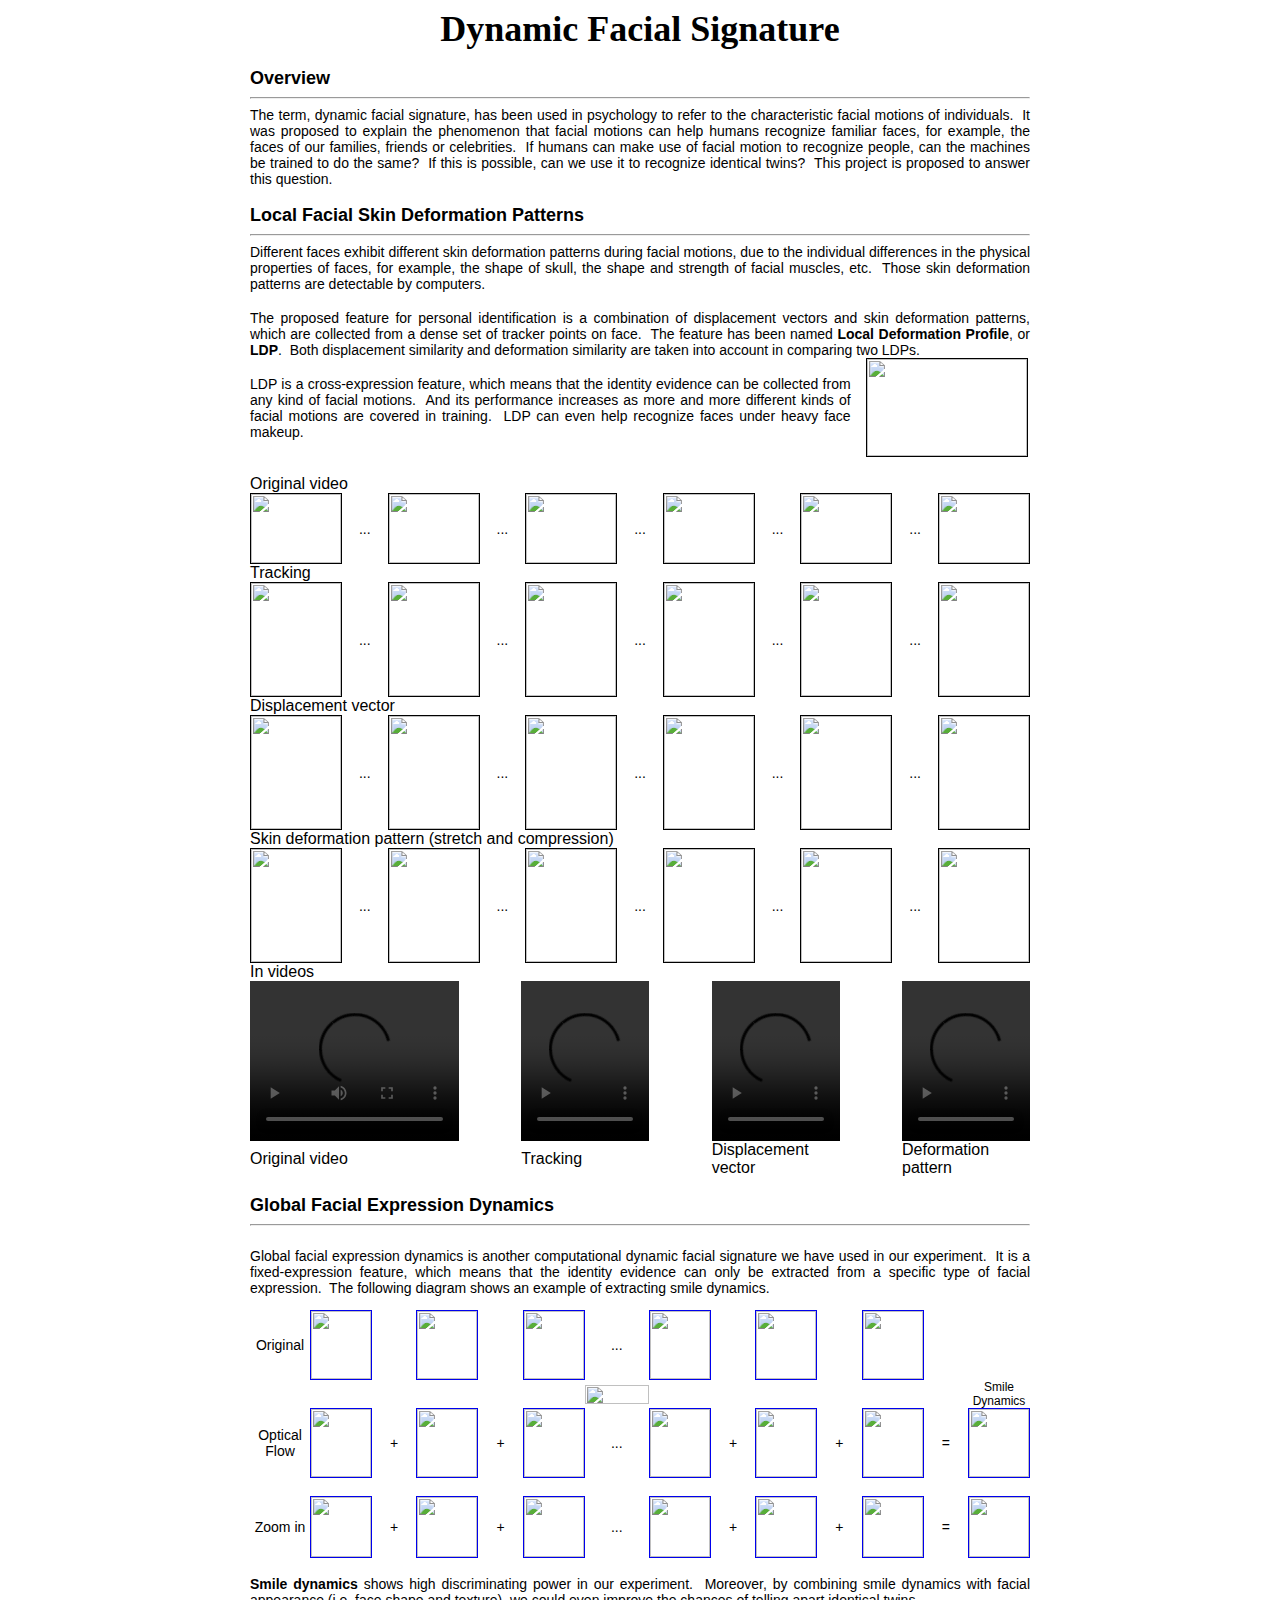
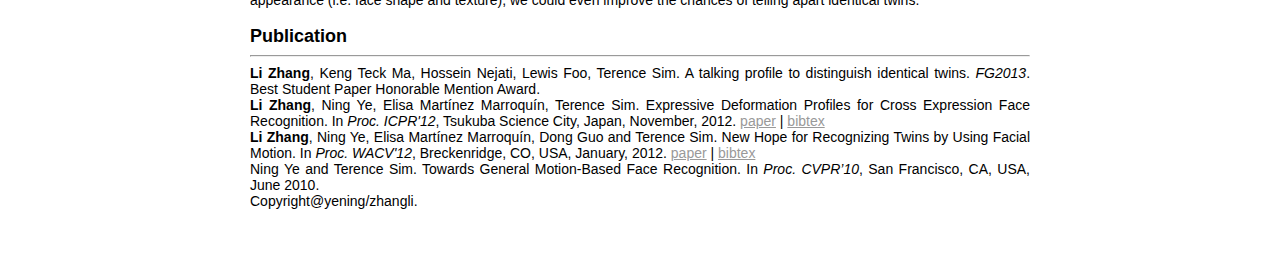
==== commit 286cdc46: "add expression url" ====
--- a/expression.html
+++ b/expression.html
@@ -64,7 +64,7 @@
     <td><hr></td>
   </tr>
   <tr>
-    <td class="mytext"><div align="justify">The term, dynamic facial signature, has been used in psychology to refer to the characteristic facial motions of individuals.&nbsp; It was proposed to explain the phenomenon that facial motions can help humans recognize familiar faces, for example, the faces of our families, friends or celebrities.&nbsp; If humans can make use of facial motion to recognize people, can the machines be trained to do the same?&nbsp; This project is proposed to answer this question.</div></td>
+    <td class="mytext"><div align="justify">The term, dynamic facial signature, has been used in psychology to refer to the characteristic facial motions of individuals.&nbsp; It was proposed to explain the phenomenon that facial motions can help humans recognize familiar faces, for example, the faces of our families, friends or celebrities.&nbsp; If humans can make use of facial motion to recognize people, can the machines be trained to do the same?&nbsp; If this is possible, can we use it to recognize identical twins?&nbsp; This project is proposed to answer this question.</div></td>
   </tr>
   <tr>
     <td>&nbsp;</td>
@@ -95,7 +95,7 @@
       <tbody><tr>
         <td width="77%" class="mytext"><div align="justify">LDP is a <span class="style">cross-expression</span> feature, which means that the identity evidence can be collected from any kind of facial motions.&nbsp; And its performance increases as more and more different kinds of facial motions are covered in training.&nbsp; LDP can even help recognize faces under heavy face makeup.</div></td>
         <td width="2%">&nbsp;</td>
-        <td width="21%"><img src="zhangli_nus.github.io_files/Dynamic Facial Signature_files/ajay.jpg" width="160" height="97" border="1"></td>
+        <td width="21%"><img src="zhangli_nus.github.io_files/Dynamic_Facial_Signature_files/ajay.jpg" width="160" height="97" border="1"></td>
       </tr>
     </tbody></table></td>
   </tr>
@@ -109,17 +109,17 @@
   <tr>
     <td><table width="100%" border="0" cellspacing="0" cellpadding="0">
       <tbody><tr>
-        <td width="90"><img src="zhangli_nus.github.io_files/Dynamic Facial Signature_files/S074_002_00221828.jpg" width="90" height="69" border="1"></td>
-        <td><div align="center" class="mytext">...</div></td>
-        <td width="90"><img src="zhangli_nus.github.io_files/Dynamic Facial Signature_files/S074_002_00221901.jpg" width="90" height="69" border="1"></td>
-        <td><div align="center" class="mytext">...</div></td>
-        <td width="90"><img src="zhangli_nus.github.io_files/Dynamic Facial Signature_files/S074_002_00221902.jpg" width="90" height="69" border="1"></td>
-        <td><div align="center" class="mytext">...</div></td>
-        <td width="90"><img src="zhangli_nus.github.io_files/Dynamic Facial Signature_files/S074_002_00221907.jpg" width="90" height="69" border="1"></td>
-        <td><div align="center" class="mytext">...</div></td>
-        <td width="90"><img src="zhangli_nus.github.io_files/Dynamic Facial Signature_files/S074_002_00221910.jpg" width="90" height="69" border="1"></td>
-        <td><div align="center" class="mytext">...</div></td>
-        <td width="90"><img src="zhangli_nus.github.io_files/Dynamic Facial Signature_files/S074_002_00221913.jpg" width="90" height="69" border="1"></td>
+        <td width="90"><img src="zhangli_nus.github.io_files/Dynamic_Facial_Signature_files/S074_002_00221828.jpg" width="90" height="69" border="1"></td>
+        <td><div align="center" class="mytext">...</div></td>
+        <td width="90"><img src="zhangli_nus.github.io_files/Dynamic_Facial_Signature_files/S074_002_00221901.jpg" width="90" height="69" border="1"></td>
+        <td><div align="center" class="mytext">...</div></td>
+        <td width="90"><img src="zhangli_nus.github.io_files/Dynamic_Facial_Signature_files/S074_002_00221902.jpg" width="90" height="69" border="1"></td>
+        <td><div align="center" class="mytext">...</div></td>
+        <td width="90"><img src="zhangli_nus.github.io_files/Dynamic_Facial_Signature_files/S074_002_00221907.jpg" width="90" height="69" border="1"></td>
+        <td><div align="center" class="mytext">...</div></td>
+        <td width="90"><img src="zhangli_nus.github.io_files/Dynamic_Facial_Signature_files/S074_002_00221910.jpg" width="90" height="69" border="1"></td>
+        <td><div align="center" class="mytext">...</div></td>
+        <td width="90"><img src="zhangli_nus.github.io_files/Dynamic_Facial_Signature_files/S074_002_00221913.jpg" width="90" height="69" border="1"></td>
       </tr>
     </tbody></table></td>
   </tr>
@@ -130,17 +130,17 @@
     <td>
     <table width="100%" border="0" cellspacing="0" cellpadding="0">
       <tbody><tr>
-        <td width="90"><img src="zhangli_nus.github.io_files/Dynamic Facial Signature_files/f01.jpg" width="90" height="113" border="1"></td>
-        <td><div align="center" class="mytext">...</div></td>
-        <td width="90"><img src="zhangli_nus.github.io_files/Dynamic Facial Signature_files/f04.jpg" width="90" height="113" border="1"></td>
-        <td><div align="center" class="mytext">...</div></td>
-        <td width="90"><img src="zhangli_nus.github.io_files/Dynamic Facial Signature_files/f05.jpg" width="90" height="113" border="1"></td>
-        <td><div align="center" class="mytext">...</div></td>
-        <td width="90"><img src="zhangli_nus.github.io_files/Dynamic Facial Signature_files/f10.jpg" width="90" height="113" border="1"></td>
-        <td><div align="center" class="mytext">...</div></td>
-        <td width="90"><img src="zhangli_nus.github.io_files/Dynamic Facial Signature_files/f13.jpg" width="90" height="113" border="1"></td>
-        <td><div align="center" class="mytext">...</div></td>
-        <td width="90"><img src="zhangli_nus.github.io_files/Dynamic Facial Signature_files/f15.jpg" width="90" height="113" border="1"></td>
+        <td width="90"><img src="zhangli_nus.github.io_files/Dynamic_Facial_Signature_files/f01.jpg" width="90" height="113" border="1"></td>
+        <td><div align="center" class="mytext">...</div></td>
+        <td width="90"><img src="zhangli_nus.github.io_files/Dynamic_Facial_Signature_files/f04.jpg" width="90" height="113" border="1"></td>
+        <td><div align="center" class="mytext">...</div></td>
+        <td width="90"><img src="zhangli_nus.github.io_files/Dynamic_Facial_Signature_files/f05.jpg" width="90" height="113" border="1"></td>
+        <td><div align="center" class="mytext">...</div></td>
+        <td width="90"><img src="zhangli_nus.github.io_files/Dynamic_Facial_Signature_files/f10.jpg" width="90" height="113" border="1"></td>
+        <td><div align="center" class="mytext">...</div></td>
+        <td width="90"><img src="zhangli_nus.github.io_files/Dynamic_Facial_Signature_files/f13.jpg" width="90" height="113" border="1"></td>
+        <td><div align="center" class="mytext">...</div></td>
+        <td width="90"><img src="zhangli_nus.github.io_files/Dynamic_Facial_Signature_files/f15.jpg" width="90" height="113" border="1"></td>
       </tr>
     </tbody></table>
     </td>
@@ -152,17 +152,17 @@
     <td>
     <table width="100%" border="0" cellspacing="0" cellpadding="0">
       <tbody><tr>
-        <td width="90"><img src="zhangli_nus.github.io_files/Dynamic Facial Signature_files/s01.jpg" width="90" height="113" border="1"></td>
-        <td><div align="center" class="mytext">...</div></td>
-        <td width="90"><img src="zhangli_nus.github.io_files/Dynamic Facial Signature_files/s04.jpg" width="90" height="113" border="1"></td>
-        <td><div align="center" class="mytext">...</div></td>
-        <td width="90"><img src="zhangli_nus.github.io_files/Dynamic Facial Signature_files/s05.jpg" width="90" height="113" border="1"></td>
-        <td><div align="center" class="mytext">...</div></td>
-        <td width="90"><img src="zhangli_nus.github.io_files/Dynamic Facial Signature_files/s10.jpg" width="90" height="113" border="1"></td>
-        <td><div align="center" class="mytext">...</div></td>
-        <td width="90"><img src="zhangli_nus.github.io_files/Dynamic Facial Signature_files/s13.jpg" width="90" height="113" border="1"></td>
-        <td><div align="center" class="mytext">...</div></td>
-        <td width="90"><img src="zhangli_nus.github.io_files/Dynamic Facial Signature_files/s15.jpg" width="90" height="113" border="1"></td>
+        <td width="90"><img src="zhangli_nus.github.io_files/Dynamic_Facial_Signature_files/s01.jpg" width="90" height="113" border="1"></td>
+        <td><div align="center" class="mytext">...</div></td>
+        <td width="90"><img src="zhangli_nus.github.io_files/Dynamic_Facial_Signature_files/s04.jpg" width="90" height="113" border="1"></td>
+        <td><div align="center" class="mytext">...</div></td>
+        <td width="90"><img src="zhangli_nus.github.io_files/Dynamic_Facial_Signature_files/s05.jpg" width="90" height="113" border="1"></td>
+        <td><div align="center" class="mytext">...</div></td>
+        <td width="90"><img src="zhangli_nus.github.io_files/Dynamic_Facial_Signature_files/s10.jpg" width="90" height="113" border="1"></td>
+        <td><div align="center" class="mytext">...</div></td>
+        <td width="90"><img src="zhangli_nus.github.io_files/Dynamic_Facial_Signature_files/s13.jpg" width="90" height="113" border="1"></td>
+        <td><div align="center" class="mytext">...</div></td>
+        <td width="90"><img src="zhangli_nus.github.io_files/Dynamic_Facial_Signature_files/s15.jpg" width="90" height="113" border="1"></td>
       </tr>
     </tbody></table>
     </td>
@@ -174,17 +174,17 @@
     <td>
     <table width="100%" border="0" cellspacing="0" cellpadding="0">
       <tbody><tr>
-        <td width="90"><img src="zhangli_nus.github.io_files/Dynamic Facial Signature_files/d01.jpg" width="90" height="113" border="1"></td>
-        <td><div align="center" class="mytext">...</div></td>
-        <td width="90"><img src="zhangli_nus.github.io_files/Dynamic Facial Signature_files/d04.jpg" width="90" height="113" border="1"></td>
-        <td><div align="center" class="mytext">...</div></td>
-        <td width="90"><img src="zhangli_nus.github.io_files/Dynamic Facial Signature_files/d05.jpg" width="90" height="113" border="1"></td>
-        <td><div align="center" class="mytext">...</div></td>
-        <td width="90"><img src="zhangli_nus.github.io_files/Dynamic Facial Signature_files/d10.jpg" width="90" height="113" border="1"></td>
-        <td><div align="center" class="mytext">...</div></td>
-        <td width="90"><img src="zhangli_nus.github.io_files/Dynamic Facial Signature_files/d13.jpg" width="90" height="113" border="1"></td>
-        <td><div align="center" class="mytext">...</div></td>
-        <td width="90"><img src="zhangli_nus.github.io_files/Dynamic Facial Signature_files/d15.jpg" width="90" height="113" border="1"></td>
+        <td width="90"><img src="zhangli_nus.github.io_files/Dynamic_Facial_Signature_files/d01.jpg" width="90" height="113" border="1"></td>
+        <td><div align="center" class="mytext">...</div></td>
+        <td width="90"><img src="zhangli_nus.github.io_files/Dynamic_Facial_Signature_files/d04.jpg" width="90" height="113" border="1"></td>
+        <td><div align="center" class="mytext">...</div></td>
+        <td width="90"><img src="zhangli_nus.github.io_files/Dynamic_Facial_Signature_files/d05.jpg" width="90" height="113" border="1"></td>
+        <td><div align="center" class="mytext">...</div></td>
+        <td width="90"><img src="zhangli_nus.github.io_files/Dynamic_Facial_Signature_files/d10.jpg" width="90" height="113" border="1"></td>
+        <td><div align="center" class="mytext">...</div></td>
+        <td width="90"><img src="zhangli_nus.github.io_files/Dynamic_Facial_Signature_files/d13.jpg" width="90" height="113" border="1"></td>
+        <td><div align="center" class="mytext">...</div></td>
+        <td width="90"><img src="zhangli_nus.github.io_files/Dynamic_Facial_Signature_files/d15.jpg" width="90" height="113" border="1"></td>
       </tr>
     </tbody></table>
     </td>
@@ -254,28 +254,28 @@
     <td><table width="100%" border="0" cellspacing="0" cellpadding="0">
       <tbody><tr>
         <td class="mytext"><div align="center">Original</div></td>
-        <td width="60"><a href="http://yening.net/dfs/images/001_f_smile_19_03_2008_15_24_23_500_0007_big.jpg"><img src="zhangli_nus.github.io_files/Dynamic Facial Signature_files/001_f_smile_19_03_2008_15_24_23_500_0007.jpg" width="60" height="68" border="1"></a></td>
-        <td>&nbsp;</td>
-        <td width="60"><a href="http://yening.net/dfs/images/001_f_smile_19_03_2008_15_24_23_500_0009_big.jpg"><img src="zhangli_nus.github.io_files/Dynamic Facial Signature_files/001_f_smile_19_03_2008_15_24_23_500_0009.jpg" width="60" height="68" border="1"></a></td>
-        <td>&nbsp;</td>
-        <td width="60"><a href="http://yening.net/dfs/images/001_f_smile_19_03_2008_15_24_23_500_0011_big.jpg"><img src="zhangli_nus.github.io_files/Dynamic Facial Signature_files/001_f_smile_19_03_2008_15_24_23_500_0011.jpg" width="60" height="68" border="1"></a></td>
-        <td><div align="center" class="mytext">...</div></td>
-        <td width="60"><a href="http://yening.net/dfs/images/001_f_smile_19_03_2008_15_24_23_500_0022_big.jpg"><img src="zhangli_nus.github.io_files/Dynamic Facial Signature_files/001_f_smile_19_03_2008_15_24_23_500_0022.jpg" width="60" height="68" border="1"></a></td>
-        <td>&nbsp;</td>
-        <td width="60"><a href="http://yening.net/dfs/images/001_f_smile_19_03_2008_15_24_23_500_0024_big.jpg"><img src="zhangli_nus.github.io_files/Dynamic Facial Signature_files/001_f_smile_19_03_2008_15_24_23_500_0024.jpg" width="60" height="68" border="1"></a></td>
-        <td>&nbsp;</td>
-        <td width="60"><a href="http://yening.net/dfs/images/001_f_smile_19_03_2008_15_24_23_500_0026_big.jpg"><img src="zhangli_nus.github.io_files/Dynamic Facial Signature_files/001_f_smile_19_03_2008_15_24_23_500_0026.jpg" width="60" height="68" border="1"></a></td>
-        <td>&nbsp;</td>
-        <td>&nbsp;</td>
-      </tr>
-      <tr>
-        <td>&nbsp;</td>
-        <td>&nbsp;</td>
-        <td>&nbsp;</td>
-        <td>&nbsp;</td>
-        <td>&nbsp;</td>
-        <td>&nbsp;</td>
-        <td width="64"><img src="zhangli_nus.github.io_files/Dynamic Facial Signature_files/downarrow.jpg" width="64" height="19"></td>
+        <td width="60"><a href="http://yening.net/dfs/images/001_f_smile_19_03_2008_15_24_23_500_0007_big.jpg"><img src="zhangli_nus.github.io_files/Dynamic_Facial_Signature_files/001_f_smile_19_03_2008_15_24_23_500_0007.jpg" width="60" height="68" border="1"></a></td>
+        <td>&nbsp;</td>
+        <td width="60"><a href="http://yening.net/dfs/images/001_f_smile_19_03_2008_15_24_23_500_0009_big.jpg"><img src="zhangli_nus.github.io_files/Dynamic_Facial_Signature_files/001_f_smile_19_03_2008_15_24_23_500_0009.jpg" width="60" height="68" border="1"></a></td>
+        <td>&nbsp;</td>
+        <td width="60"><a href="http://yening.net/dfs/images/001_f_smile_19_03_2008_15_24_23_500_0011_big.jpg"><img src="zhangli_nus.github.io_files/Dynamic_Facial_Signature_files/001_f_smile_19_03_2008_15_24_23_500_0011.jpg" width="60" height="68" border="1"></a></td>
+        <td><div align="center" class="mytext">...</div></td>
+        <td width="60"><a href="http://yening.net/dfs/images/001_f_smile_19_03_2008_15_24_23_500_0022_big.jpg"><img src="zhangli_nus.github.io_files/Dynamic_Facial_Signature_files/001_f_smile_19_03_2008_15_24_23_500_0022.jpg" width="60" height="68" border="1"></a></td>
+        <td>&nbsp;</td>
+        <td width="60"><a href="http://yening.net/dfs/images/001_f_smile_19_03_2008_15_24_23_500_0024_big.jpg"><img src="zhangli_nus.github.io_files/Dynamic_Facial_Signature_files/001_f_smile_19_03_2008_15_24_23_500_0024.jpg" width="60" height="68" border="1"></a></td>
+        <td>&nbsp;</td>
+        <td width="60"><a href="http://yening.net/dfs/images/001_f_smile_19_03_2008_15_24_23_500_0026_big.jpg"><img src="zhangli_nus.github.io_files/Dynamic_Facial_Signature_files/001_f_smile_19_03_2008_15_24_23_500_0026.jpg" width="60" height="68" border="1"></a></td>
+        <td>&nbsp;</td>
+        <td>&nbsp;</td>
+      </tr>
+      <tr>
+        <td>&nbsp;</td>
+        <td>&nbsp;</td>
+        <td>&nbsp;</td>
+        <td>&nbsp;</td>
+        <td>&nbsp;</td>
+        <td>&nbsp;</td>
+        <td width="64"><img src="zhangli_nus.github.io_files/Dynamic_Facial_Signature_files/downarrow.jpg" width="64" height="19"></td>
         <td>&nbsp;</td>
         <td>&nbsp;</td>
         <td>&nbsp;</td>
@@ -286,19 +286,19 @@
       </tr>
       <tr>
         <td width="60" class="mytext"><div align="center">Optical Flow</div></td>
-        <td><a href="http://yening.net/dfs/images/F0007%20copy_1.png"><img src="zhangli_nus.github.io_files/Dynamic Facial Signature_files/F0007 copy.png" width="60" height="68" border="1"></a></td>
-        <td class="mytext"><div align="center">+</div></td>
-        <td><a href="http://yening.net/dfs/images/F0009%20copy_1.png"><img src="zhangli_nus.github.io_files/Dynamic Facial Signature_files/F0009 copy.png" width="60" height="68" border="1"></a></td>
-        <td class="mytext"><div align="center">+</div></td>
-        <td><a href="http://yening.net/dfs/images/F0011%20copy_1.png"><img src="zhangli_nus.github.io_files/Dynamic Facial Signature_files/F0011 copy.png" width="60" height="68" border="1"></a></td>
+        <td><a href="http://yening.net/dfs/images/F0007%20copy_1.png"><img src="zhangli_nus.github.io_files/Dynamic_Facial_Signature_files/F0007 copy.png" width="60" height="68" border="1"></a></td>
+        <td class="mytext"><div align="center">+</div></td>
+        <td><a href="http://yening.net/dfs/images/F0009%20copy_1.png"><img src="zhangli_nus.github.io_files/Dynamic_Facial_Signature_files/F0009 copy.png" width="60" height="68" border="1"></a></td>
+        <td class="mytext"><div align="center">+</div></td>
+        <td><a href="http://yening.net/dfs/images/F0011%20copy_1.png"><img src="zhangli_nus.github.io_files/Dynamic_Facial_Signature_files/F0011 copy.png" width="60" height="68" border="1"></a></td>
         <td class="mytext"><div align="center">...</div></td>
-        <td><a href="http://yening.net/dfs/images/F0022%20copy_1.png"><img src="zhangli_nus.github.io_files/Dynamic Facial Signature_files/F0022 copy.png" width="60" height="68" border="1"></a></td>
-        <td class="mytext"><div align="center">+</div></td>
-        <td><a href="http://yening.net/dfs/images/F0024%20copy_1.png"><img src="zhangli_nus.github.io_files/Dynamic Facial Signature_files/F0024 copy.png" width="60" height="68" border="1"></a></td>
-        <td class="mytext"><div align="center">+</div></td>
-        <td><a href="http://yening.net/dfs/images/F0026%20copy_1.png"><img src="zhangli_nus.github.io_files/Dynamic Facial Signature_files/F0026 copy.png" width="60" height="68" border="1"></a></td>
+        <td><a href="http://yening.net/dfs/images/F0022%20copy_1.png"><img src="zhangli_nus.github.io_files/Dynamic_Facial_Signature_files/F0022 copy.png" width="60" height="68" border="1"></a></td>
+        <td class="mytext"><div align="center">+</div></td>
+        <td><a href="http://yening.net/dfs/images/F0024%20copy_1.png"><img src="zhangli_nus.github.io_files/Dynamic_Facial_Signature_files/F0024 copy.png" width="60" height="68" border="1"></a></td>
+        <td class="mytext"><div align="center">+</div></td>
+        <td><a href="http://yening.net/dfs/images/F0026%20copy_1.png"><img src="zhangli_nus.github.io_files/Dynamic_Facial_Signature_files/F0026 copy.png" width="60" height="68" border="1"></a></td>
         <td class="mytext"><div align="center">=</div></td>
-        <td width="60"><a href="http://yening.net/dfs/images/fsum_1.png"><img src="zhangli_nus.github.io_files/Dynamic Facial Signature_files/fsum.png" width="60" height="68" border="1"></a></td>
+        <td width="60"><a href="http://yening.net/dfs/images/fsum_1.png"><img src="zhangli_nus.github.io_files/Dynamic_Facial_Signature_files/fsum.png" width="60" height="68" border="1"></a></td>
       </tr>
       <tr>
         <td>&nbsp;</td>
@@ -318,19 +318,19 @@
       </tr>
       <tr>
         <td class="mytext"><div align="center">Zoom in</div></td>
-        <td><a href="http://yening.net/dfs/images/S0007%20copy_1.png"><img src="zhangli_nus.github.io_files/Dynamic Facial Signature_files/S0007 copy.png" width="60" height="60" border="1"></a></td>
-        <td class="mytext"><div align="center">+</div></td>
-        <td><a href="http://yening.net/dfs/images/S0009%20copy_1.png"><img src="zhangli_nus.github.io_files/Dynamic Facial Signature_files/S0009 copy.png" width="60" height="60" border="1"></a></td>
-        <td class="mytext"><div align="center">+</div></td>
-        <td><a href="http://yening.net/dfs/images/S0011%20copy_1.png"><img src="zhangli_nus.github.io_files/Dynamic Facial Signature_files/S0011 copy.png" width="60" height="60" border="1"></a></td>
+        <td><a href="http://yening.net/dfs/images/S0007%20copy_1.png"><img src="zhangli_nus.github.io_files/Dynamic_Facial_Signature_files/S0007 copy.png" width="60" height="60" border="1"></a></td>
+        <td class="mytext"><div align="center">+</div></td>
+        <td><a href="http://yening.net/dfs/images/S0009%20copy_1.png"><img src="zhangli_nus.github.io_files/Dynamic_Facial_Signature_files/S0009 copy.png" width="60" height="60" border="1"></a></td>
+        <td class="mytext"><div align="center">+</div></td>
+        <td><a href="http://yening.net/dfs/images/S0011%20copy_1.png"><img src="zhangli_nus.github.io_files/Dynamic_Facial_Signature_files/S0011 copy.png" width="60" height="60" border="1"></a></td>
         <td class="mytext"><div align="center">...</div></td>
-        <td><a href="http://yening.net/dfs/images/S0022%20copy_1.png"><img src="zhangli_nus.github.io_files/Dynamic Facial Signature_files/S0022 copy.png" width="60" height="60" border="1"></a></td>
-        <td class="mytext"><div align="center">+</div></td>
-        <td><a href="http://yening.net/dfs/images/S0024%20copy_1.png"><img src="zhangli_nus.github.io_files/Dynamic Facial Signature_files/S0024 copy.png" width="60" height="60" border="1"></a></td>
-        <td class="mytext"><div align="center">+</div></td>
-        <td><a href="http://yening.net/dfs/images/S0026%20copy_1.png"><img src="zhangli_nus.github.io_files/Dynamic Facial Signature_files/S0026 copy.png" width="60" height="60" border="1"></a></td>
+        <td><a href="http://yening.net/dfs/images/S0022%20copy_1.png"><img src="zhangli_nus.github.io_files/Dynamic_Facial_Signature_files/S0022 copy.png" width="60" height="60" border="1"></a></td>
+        <td class="mytext"><div align="center">+</div></td>
+        <td><a href="http://yening.net/dfs/images/S0024%20copy_1.png"><img src="zhangli_nus.github.io_files/Dynamic_Facial_Signature_files/S0024 copy.png" width="60" height="60" border="1"></a></td>
+        <td class="mytext"><div align="center">+</div></td>
+        <td><a href="http://yening.net/dfs/images/S0026%20copy_1.png"><img src="zhangli_nus.github.io_files/Dynamic_Facial_Signature_files/S0026 copy.png" width="60" height="60" border="1"></a></td>
         <td class="mytext"><div align="center">=</div></td>
-        <td><a href="http://yening.net/dfs/images/ssum_1.png"><img src="zhangli_nus.github.io_files/Dynamic Facial Signature_files/ssum.png" width="60" height="60" border="1"></a></td>
+        <td><a href="http://yening.net/dfs/images/ssum_1.png"><img src="zhangli_nus.github.io_files/Dynamic_Facial_Signature_files/ssum.png" width="60" height="60" border="1"></a></td>
       </tr>
       <tr>
         <td>&nbsp;</td>
@@ -373,6 +373,9 @@
   </tr>
   <tr>
     <td class="mytext"><div align="justify">Ning Ye and Terence Sim. Towards General Motion-Based Face Recognition. In <em>Proc. CVPR’10</em>, San Francisco, CA, USA, June 2010. </div></td>
+  </tr>
+  <tr>
+    <td class="mytext"><div align="justify">Copyright@yening/zhangli. </div></td>
   </tr>
 <!--   <tr>
     <td class="mytext"><div align="justify"><strong>Ning Ye</strong> and T. Sim. Motion-Based Face Recognition.<em> Technical presentation in BIC’10</em>, Sydney, Australia, May 2010.   <a href="http://yening.net/dfs/docs/smile_bic_sig.pdf">abstract (3MB)</a> | <a href="http://yening.net/dfs/docs/smile_bic_slides.pdf">slides (5MB)</a> | <a href="http://yening.net/dfs/docs/smile_bic_poster.pdf">poster (5MB)</a> | <a href="http://yening.net/dfs/docs/BIC.2010.05.txt">bibtex</a></div></td>
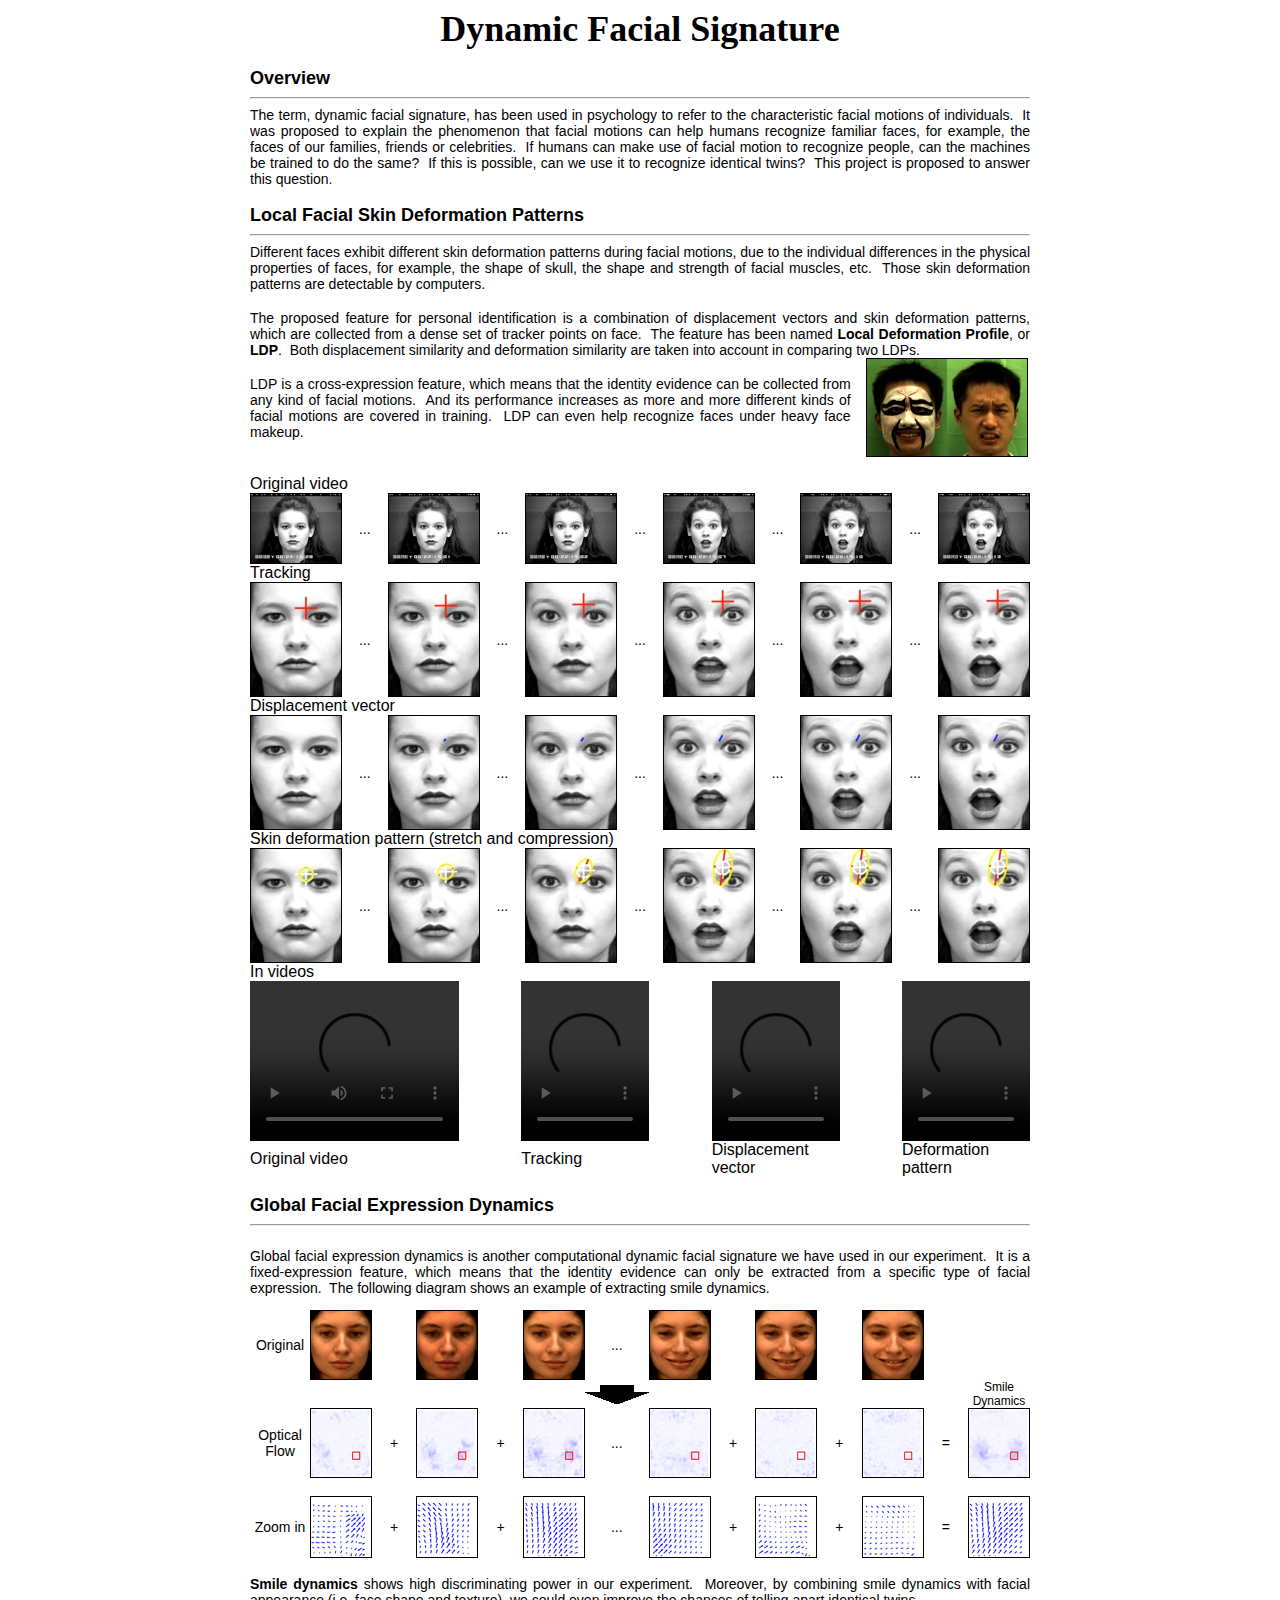
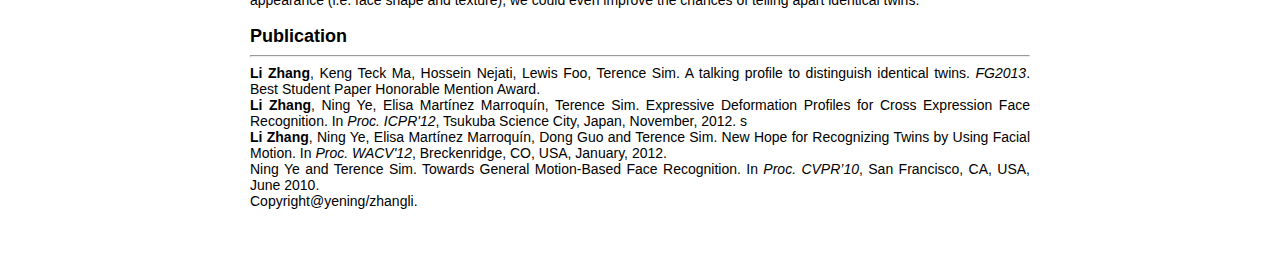
==== commit 66b81d08: "add image url" ====
--- a/expression.html
+++ b/expression.html
@@ -254,17 +254,17 @@
     <td><table width="100%" border="0" cellspacing="0" cellpadding="0">
       <tbody><tr>
         <td class="mytext"><div align="center">Original</div></td>
-        <td width="60"><a href="http://yening.net/dfs/images/001_f_smile_19_03_2008_15_24_23_500_0007_big.jpg"><img src="zhangli_nus.github.io_files/Dynamic_Facial_Signature_files/001_f_smile_19_03_2008_15_24_23_500_0007.jpg" width="60" height="68" border="1"></a></td>
-        <td>&nbsp;</td>
-        <td width="60"><a href="http://yening.net/dfs/images/001_f_smile_19_03_2008_15_24_23_500_0009_big.jpg"><img src="zhangli_nus.github.io_files/Dynamic_Facial_Signature_files/001_f_smile_19_03_2008_15_24_23_500_0009.jpg" width="60" height="68" border="1"></a></td>
-        <td>&nbsp;</td>
-        <td width="60"><a href="http://yening.net/dfs/images/001_f_smile_19_03_2008_15_24_23_500_0011_big.jpg"><img src="zhangli_nus.github.io_files/Dynamic_Facial_Signature_files/001_f_smile_19_03_2008_15_24_23_500_0011.jpg" width="60" height="68" border="1"></a></td>
-        <td><div align="center" class="mytext">...</div></td>
-        <td width="60"><a href="http://yening.net/dfs/images/001_f_smile_19_03_2008_15_24_23_500_0022_big.jpg"><img src="zhangli_nus.github.io_files/Dynamic_Facial_Signature_files/001_f_smile_19_03_2008_15_24_23_500_0022.jpg" width="60" height="68" border="1"></a></td>
-        <td>&nbsp;</td>
-        <td width="60"><a href="http://yening.net/dfs/images/001_f_smile_19_03_2008_15_24_23_500_0024_big.jpg"><img src="zhangli_nus.github.io_files/Dynamic_Facial_Signature_files/001_f_smile_19_03_2008_15_24_23_500_0024.jpg" width="60" height="68" border="1"></a></td>
-        <td>&nbsp;</td>
-        <td width="60"><a href="http://yening.net/dfs/images/001_f_smile_19_03_2008_15_24_23_500_0026_big.jpg"><img src="zhangli_nus.github.io_files/Dynamic_Facial_Signature_files/001_f_smile_19_03_2008_15_24_23_500_0026.jpg" width="60" height="68" border="1"></a></td>
+        <td width="60"><img src="zhangli_nus.github.io_files/Dynamic_Facial_Signature_files/001_f_smile_19_03_2008_15_24_23_500_0007.jpg" width="60" height="68" border="1"></td>
+        <td>&nbsp;</td>
+        <td width="60"><img src="zhangli_nus.github.io_files/Dynamic_Facial_Signature_files/001_f_smile_19_03_2008_15_24_23_500_0009.jpg" width="60" height="68" border="1"></td>
+        <td>&nbsp;</td>
+        <td width="60"><img src="zhangli_nus.github.io_files/Dynamic_Facial_Signature_files/001_f_smile_19_03_2008_15_24_23_500_0011.jpg" width="60" height="68" border="1"></a></td>
+        <td><div align="center" class="mytext">...</div></td>
+        <td width="60"><img src="zhangli_nus.github.io_files/Dynamic_Facial_Signature_files/001_f_smile_19_03_2008_15_24_23_500_0022.jpg" width="60" height="68" border="1"></td>
+        <td>&nbsp;</td>
+        <td width="60"><img src="zhangli_nus.github.io_files/Dynamic_Facial_Signature_files/001_f_smile_19_03_2008_15_24_23_500_0024.jpg" width="60" height="68" border="1"></td>
+        <td>&nbsp;</td>
+        <td width="60"><img src="zhangli_nus.github.io_files/Dynamic_Facial_Signature_files/001_f_smile_19_03_2008_15_24_23_500_0026.jpg" width="60" height="68" border="1"></td>
         <td>&nbsp;</td>
         <td>&nbsp;</td>
       </tr>
@@ -286,19 +286,19 @@
       </tr>
       <tr>
         <td width="60" class="mytext"><div align="center">Optical Flow</div></td>
-        <td><a href="http://yening.net/dfs/images/F0007%20copy_1.png"><img src="zhangli_nus.github.io_files/Dynamic_Facial_Signature_files/F0007 copy.png" width="60" height="68" border="1"></a></td>
-        <td class="mytext"><div align="center">+</div></td>
-        <td><a href="http://yening.net/dfs/images/F0009%20copy_1.png"><img src="zhangli_nus.github.io_files/Dynamic_Facial_Signature_files/F0009 copy.png" width="60" height="68" border="1"></a></td>
-        <td class="mytext"><div align="center">+</div></td>
-        <td><a href="http://yening.net/dfs/images/F0011%20copy_1.png"><img src="zhangli_nus.github.io_files/Dynamic_Facial_Signature_files/F0011 copy.png" width="60" height="68" border="1"></a></td>
+        <td><img src="zhangli_nus.github.io_files/Dynamic_Facial_Signature_files/F0007 copy.png" width="60" height="68" border="1"></td>
+        <td class="mytext"><div align="center">+</div></td>
+        <td><img src="zhangli_nus.github.io_files/Dynamic_Facial_Signature_files/F0009 copy.png" width="60" height="68" border="1"></td>
+        <td class="mytext"><div align="center">+</div></td>
+        <td><img src="zhangli_nus.github.io_files/Dynamic_Facial_Signature_files/F0011 copy.png" width="60" height="68" border="1"></td>
         <td class="mytext"><div align="center">...</div></td>
-        <td><a href="http://yening.net/dfs/images/F0022%20copy_1.png"><img src="zhangli_nus.github.io_files/Dynamic_Facial_Signature_files/F0022 copy.png" width="60" height="68" border="1"></a></td>
-        <td class="mytext"><div align="center">+</div></td>
-        <td><a href="http://yening.net/dfs/images/F0024%20copy_1.png"><img src="zhangli_nus.github.io_files/Dynamic_Facial_Signature_files/F0024 copy.png" width="60" height="68" border="1"></a></td>
-        <td class="mytext"><div align="center">+</div></td>
-        <td><a href="http://yening.net/dfs/images/F0026%20copy_1.png"><img src="zhangli_nus.github.io_files/Dynamic_Facial_Signature_files/F0026 copy.png" width="60" height="68" border="1"></a></td>
+        <td><img src="zhangli_nus.github.io_files/Dynamic_Facial_Signature_files/F0022 copy.png" width="60" height="68" border="1"></td>
+        <td class="mytext"><div align="center">+</div></td>
+        <td><img src="zhangli_nus.github.io_files/Dynamic_Facial_Signature_files/F0024 copy.png" width="60" height="68" border="1"></td>
+        <td class="mytext"><div align="center">+</div></td>
+        <td><img src="zhangli_nus.github.io_files/Dynamic_Facial_Signature_files/F0026 copy.png" width="60" height="68" border="1"></td>
         <td class="mytext"><div align="center">=</div></td>
-        <td width="60"><a href="http://yening.net/dfs/images/fsum_1.png"><img src="zhangli_nus.github.io_files/Dynamic_Facial_Signature_files/fsum.png" width="60" height="68" border="1"></a></td>
+        <td width="60"><img src="zhangli_nus.github.io_files/Dynamic_Facial_Signature_files/fsum.png" width="60" height="68" border="1"></td>
       </tr>
       <tr>
         <td>&nbsp;</td>
@@ -318,19 +318,19 @@
       </tr>
       <tr>
         <td class="mytext"><div align="center">Zoom in</div></td>
-        <td><a href="http://yening.net/dfs/images/S0007%20copy_1.png"><img src="zhangli_nus.github.io_files/Dynamic_Facial_Signature_files/S0007 copy.png" width="60" height="60" border="1"></a></td>
-        <td class="mytext"><div align="center">+</div></td>
-        <td><a href="http://yening.net/dfs/images/S0009%20copy_1.png"><img src="zhangli_nus.github.io_files/Dynamic_Facial_Signature_files/S0009 copy.png" width="60" height="60" border="1"></a></td>
-        <td class="mytext"><div align="center">+</div></td>
-        <td><a href="http://yening.net/dfs/images/S0011%20copy_1.png"><img src="zhangli_nus.github.io_files/Dynamic_Facial_Signature_files/S0011 copy.png" width="60" height="60" border="1"></a></td>
+        <td><img src="zhangli_nus.github.io_files/Dynamic_Facial_Signature_files/S0007 copy.png" width="60" height="60" border="1"></td>
+        <td class="mytext"><div align="center">+</div></td>
+        <td><img src="zhangli_nus.github.io_files/Dynamic_Facial_Signature_files/S0009 copy.png" width="60" height="60" border="1"></td>
+        <td class="mytext"><div align="center">+</div></td>
+        <td><img src="zhangli_nus.github.io_files/Dynamic_Facial_Signature_files/S0011 copy.png" width="60" height="60" border="1"></td>
         <td class="mytext"><div align="center">...</div></td>
-        <td><a href="http://yening.net/dfs/images/S0022%20copy_1.png"><img src="zhangli_nus.github.io_files/Dynamic_Facial_Signature_files/S0022 copy.png" width="60" height="60" border="1"></a></td>
-        <td class="mytext"><div align="center">+</div></td>
-        <td><a href="http://yening.net/dfs/images/S0024%20copy_1.png"><img src="zhangli_nus.github.io_files/Dynamic_Facial_Signature_files/S0024 copy.png" width="60" height="60" border="1"></a></td>
-        <td class="mytext"><div align="center">+</div></td>
-        <td><a href="http://yening.net/dfs/images/S0026%20copy_1.png"><img src="zhangli_nus.github.io_files/Dynamic_Facial_Signature_files/S0026 copy.png" width="60" height="60" border="1"></a></td>
+        <td><img src="zhangli_nus.github.io_files/Dynamic_Facial_Signature_files/S0022 copy.png" width="60" height="60" border="1"></td>
+        <td class="mytext"><div align="center">+</div></td>
+        <td><img src="zhangli_nus.github.io_files/Dynamic_Facial_Signature_files/S0024 copy.png" width="60" height="60" border="1"></td>
+        <td class="mytext"><div align="center">+</div></td>
+        <td><img src="zhangli_nus.github.io_files/Dynamic_Facial_Signature_files/S0026 copy.png" width="60" height="60" border="1"></td>
         <td class="mytext"><div align="center">=</div></td>
-        <td><a href="http://yening.net/dfs/images/ssum_1.png"><img src="zhangli_nus.github.io_files/Dynamic_Facial_Signature_files/ssum.png" width="60" height="60" border="1"></a></td>
+        <td><img src="zhangli_nus.github.io_files/Dynamic_Facial_Signature_files/ssum.png" width="60" height="60" border="1"></td>
       </tr>
       <tr>
         <td>&nbsp;</td>
@@ -366,10 +366,10 @@
     <td class="mytext"><div align="justify"><STRONG>Li Zhang</STRONG>, Keng Teck Ma, Hossein Nejati, Lewis Foo, Terence Sim. A talking profile to distinguish identical twins. <em>FG2013</em>. Best Student Paper Honorable Mention Award.</div></td>
   </tr>
   <tr>
-    <td class="mytext"><div align="justify"><strong>Li Zhang</strong>, Ning Ye, <span lang="es" xml:lang="es">Elisa Martínez Marroquín</span>, Terence Sim. Expressive Deformation Profiles for Cross Expression Face Recognition. In <em>Proc. ICPR'12</em>, Tsukuba Science City, Japan, November, 2012. <a href="http://yening.net/dfs/docs/smile_icpr2012.pdf">paper</a> | <a href="http://yening.net/dfs/docs/ICPR.2012.txt">bibtex</a></div></td>
-  </tr>
-  <tr>
-    <td class="mytext"><div align="justify"><strong>Li Zhang</strong>, Ning Ye, <span lang="es" xml:lang="es">Elisa Martínez Marroquín</span>, Dong Guo and Terence Sim. New Hope for Recognizing Twins by Using Facial Motion. In <em>Proc. WACV'12</em>, Breckenridge, CO, USA, January, 2012. <a href="http://yening.net/dfs/docs/smile_wacv2012.pdf">paper</a> | <a href="http://yening.net/dfs/docs/WACV.2012.txt">bibtex</a></div></td>
+    <td class="mytext"><div align="justify"><strong>Li Zhang</strong>, Ning Ye, <span lang="es" xml:lang="es">Elisa Martínez Marroquín</span>, Terence Sim. Expressive Deformation Profiles for Cross Expression Face Recognition. In <em>Proc. ICPR'12</em>, Tsukuba Science City, Japan, November, 2012. s</div></td>
+  </tr>
+  <tr>
+    <td class="mytext"><div align="justify"><strong>Li Zhang</strong>, Ning Ye, <span lang="es" xml:lang="es">Elisa Martínez Marroquín</span>, Dong Guo and Terence Sim. New Hope for Recognizing Twins by Using Facial Motion. In <em>Proc. WACV'12</em>, Breckenridge, CO, USA, January, 2012.</div></td>
   </tr>
   <tr>
     <td class="mytext"><div align="justify">Ning Ye and Terence Sim. Towards General Motion-Based Face Recognition. In <em>Proc. CVPR’10</em>, San Francisco, CA, USA, June 2010. </div></td>
